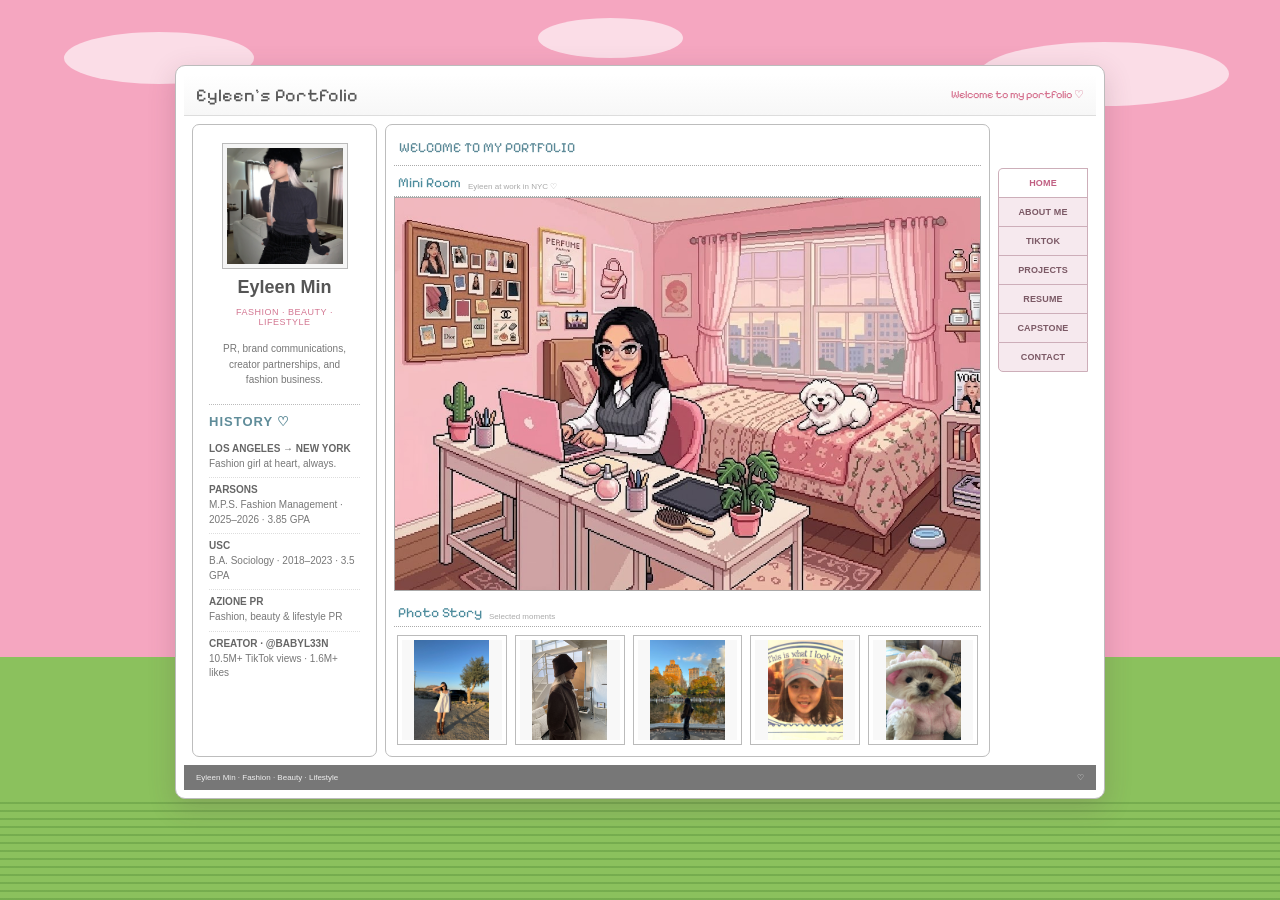
==== index.html @ 185ae466 "Add files via upload" ====
<!doctype html>
<html lang="en">
<head>
<meta charset="utf-8"><meta name="viewport" content="width=device-width,initial-scale=1">
<title>Eyleen Min | Portfolio</title><link rel="icon" href="icon.png"><link rel="stylesheet" href="styles.css">
</head>
<body class="cyworld-body">
<div class="scene">
  <div class="cloud cloud-a"></div><div class="cloud cloud-b"></div><div class="cloud cloud-c"></div>
  <main class="mini-home">
    <header class="mini-header">
      <div class="mini-brand">Eyleen's Portfolio</div>
      <div class="mini-welcome">Welcome to my portfolio ♡</div>
    </header>
    <div class="mini-layout">
      <aside class="profile-column">
        <div class="profile-box">
          <div class="profile-photo"><img src="Profile.JPG" alt="Eyleen Min"></div>
          <h1>Eyleen Min</h1>
          <p class="profile-role">FASHION · BEAUTY · LIFESTYLE</p>
          <p class="profile-intro">PR, brand communications, creator partnerships, and fashion business.</p>
          <div class="history">
            <h2>HISTORY ♡</h2>
            <div><b>LOS ANGELES → NEW YORK</b><span>Fashion girl at heart, always.</span></div>
            <div><b>PARSONS</b><span>M.P.S. Fashion Management · 2025–2026 · 3.85 GPA</span></div>
            <div><b>USC</b><span>B.A. Sociology · 2018–2023 · 3.5 GPA</span></div>
            <div><b>AZIONE PR</b><span>Fashion, beauty & lifestyle PR</span></div>
            <div><b>CREATOR · @BABYL33N</b><span>10.5M+ TikTok views · 1.6M+ likes</span></div>
          </div>
        </div>
      </aside>

      <section class="center-column">
        <div class="welcome-title">WELCOME TO MY PORTFOLIO</div>
        <section class="miniroom-section">
          <div class="section-heading"><b>Mini Room</b><span>Eyleen at work in NYC ♡</span></div>
          <div class="miniroom" aria-label="Pixel art room with Eyleen working at a pink laptop overlooking New York City">
            <img src="eyleen-miniroom.png" alt="Pixel art of Eyleen working at a pink laptop in a pink bedroom overlooking New York City">
          </div>
        </section>

        <section class="photo-album">
          <div class="section-heading"><b>Photo Story</b><span>Selected moments</span></div>
          <div class="thumbs">
            <button type="button" class="photo-thumb" data-full="Me.jpeg"><img src="Me.jpeg" alt="Eyleen"></button>
            <button type="button" class="photo-thumb" data-full="Fashion.JPG"><img src="Fashion.JPG" alt="Fashion"></button>
            <button type="button" class="photo-thumb" data-full="eyleen-nyc-photo-fixed.jpeg"><img src="eyleen-nyc-photo-fixed.jpeg" alt="New York City"></button>
            <button type="button" class="photo-thumb" data-full="Little me.jpg"><img src="Little me.jpg" alt="Eyleen as a child"></button>
            <button type="button" class="photo-thumb" data-full="eyleen-baby-photo-fixed.jpeg"><img src="eyleen-baby-photo-fixed.jpeg" alt="Eyleen's dog"></button>
          </div>
          <div class="photo-modal" id="photoModal" aria-hidden="true">
            <button class="photo-modal-close" type="button" aria-label="Close photo">×</button>
            <img id="photoModalImage" src="" alt="">
          </div>
        </section>
      </section>

      <nav class="side-tabs" aria-label="Portfolio navigation">
        <a class="selected" href="index.html">HOME</a>
        <a href="about.html">ABOUT ME</a>
        <a href="content.html">TIKTOK</a>
        <a href="projects.html">PROJECTS</a>
        <a href="resume.html">RESUME</a>
        <a href="capstone.html">CAPSTONE</a>
        <a href="contact.html">CONTACT</a>
      </nav>
    </div>
    <footer class="mini-footer"><span>Eyleen Min · Fashion · Beauty · Lifestyle</span><span>♡</span></footer>
  </main>
</div>
<script src="script.js"></script>
</body></html>
---- styles.css ----
@import url('https://fonts.googleapis.com/css2?family=DM+Sans:wght@400;500;600;700&family=Pixelify+Sans:wght@400;500;600&family=Silkscreen:wght@400;700&display=swap');
:root{--pale:#fff3f8;--pink:#f7c9de;--mid:#ec91ba;--dark:#aa4775;--ink:#683d52;--shadow:rgba(100,43,71,.22);--hot:#d95b96}
*{box-sizing:border-box}html,body{margin:0;min-height:100%;color:var(--ink);font-family:"DM Sans",Arial,sans-serif}a{text-decoration:none;color:inherit}body{background:#fff0f7}
/* HOME / CYWORLD-INSPIRED MINIHOMPY */
.cyworld-body{overflow-x:hidden}.scene{position:relative;min-height:100vh;padding:65px 0 55px;background:linear-gradient(#f5a6c0 0 73%,#8bc15d 73%);overflow:hidden}.scene:after{content:"";position:absolute;left:0;right:0;bottom:0;height:100px;background:repeating-linear-gradient(0deg,rgba(67,125,44,.3) 0 2px,transparent 2px 8px);pointer-events:none}.cloud{position:absolute;background:rgba(255,255,255,.62);border-radius:50%}.cloud-a{width:190px;height:52px;left:5%;top:32px}.cloud-b{width:250px;height:64px;right:4%;top:42px}.cloud-c{width:145px;height:40px;left:42%;top:18px}
.mini-home{position:relative;z-index:2;width:930px;max-width:94%;margin:auto;background:#fff;border:1px solid #bcbcbc;border-radius:10px;box-shadow:0 8px 28px rgba(92,50,68,.2);padding:8px}.mini-header{height:42px;border-bottom:1px solid #ddd;display:flex;align-items:center;padding:0 12px;background:linear-gradient(#fff,#f7f7f7)}.mini-brand{font:18px "Pixelify Sans",sans-serif;color:#555}.mini-welcome{margin-left:auto;font:11px "Pixelify Sans",sans-serif;color:#d46d8b}.mini-layout{display:grid;grid-template-columns:185px minmax(0,1fr) 90px;gap:8px;padding:8px}.profile-column,.center-column{border:1px solid #bdbdbd;border-radius:7px;background:#fff}.profile-column{padding:7px}.profile-box{padding:9px}.profile-photo{width:126px;height:126px;margin:2px auto 8px;padding:4px;background:#f5f5f5;border:1px solid #bbb}.profile-photo img{width:100%;height:100%;object-fit:cover}.profile-box h1{text-align:center;font:18px Arial,sans-serif;font-weight:700;color:#555;margin:3px 0}.profile-role{text-align:center;font:9px Arial;color:#d37792;letter-spacing:.5px}.profile-intro{font:10px/1.55 Arial;color:#777;text-align:center;margin:14px 3px 16px}.history{border-top:1px dotted #bbb;padding-top:9px}.history h2{font:13px Arial,sans-serif;font-weight:700;letter-spacing:1px;color:#5f8c99;margin:0 0 8px}.history div{padding:6px 0;border-bottom:1px dotted #ddd}.history div:last-child{border-bottom:0}.history b{display:block;font:10px/1.2 Arial,sans-serif;font-weight:700;color:#666}.history span{display:block;font:10px/1.45 Arial,sans-serif;color:#777;margin-top:2px}
.center-column{padding:8px;min-width:0}.welcome-title{font:14px "Pixelify Sans",sans-serif;color:#5b8997;padding:6px 5px 9px;border-bottom:1px dotted #aaa}.section-heading{height:31px;display:flex;align-items:end;padding:4px 4px 5px;border-bottom:1px dotted #aaa;color:#4e8c9d}.section-heading b{font:14px "Pixelify Sans",sans-serif}.section-heading span{font:8px Arial;color:#aaa;margin-left:7px}.miniroom{position:relative;overflow:hidden;border:1px solid #aaa;background:#dceff2} .miniroom img{display:block;width:100%;height:auto}.skyline{position:absolute;right:0;left:0;bottom:98px;height:90px;display:flex;align-items:end;justify-content:center;gap:5px;background:linear-gradient(#9ed3e7,#b8dfea)}.skyline i{display:block;width:25px;background:#8fa8b0;position:relative}.skyline i:after{content:"";position:absolute;inset:7px 5px;background:repeating-linear-gradient(0deg,#f9d8a5 0 4px,transparent 4px 10px)}.window-frame{position:absolute;left:14px;right:14px;top:15px;height:175px;border:7px solid #fff;box-shadow:0 0 0 2px #a6b8bb;background:#b6deeb;overflow:hidden}.window-glow{position:absolute;inset:0;background:linear-gradient(120deg,rgba(255,255,255,.45),transparent 45%)}.window-line{position:absolute;background:#fff}.window-line.vertical{width:4px;top:0;bottom:0;left:55%}.window-line.horizontal{height:4px;left:0;right:0;top:52%}.wall-art{position:absolute;left:35px;top:35px;background:#fff2bf;border:3px solid white;box-shadow:0 0 0 1px #c5ad75;width:80px;height:58px;text-align:center;padding-top:10px;font:bold 12px "Pixelify Sans",sans-serif;color:#8b7354;transform:rotate(-2deg)}.wall-art small{font:7px Arial;color:#a48d73}.shelf{position:absolute;right:28px;top:50px;width:92px;height:8px;background:#b98e70;display:flex;justify-content:space-around;color:#d88aa5;font-size:13px}
.floor-rug{position:absolute;left:25px;right:25px;bottom:10px;height:76px;border-radius:50%;background:#f6dce7;border:2px solid #e5bdce}.desk{position:absolute;left:44px;bottom:78px;width:205px;height:65px}.desk-top{height:18px;background:#c39b79;border:3px solid #967258}.desk-leg{position:absolute;top:18px;width:7px;height:48px;background:#967258}.desk-leg.left{left:12px}.desk-leg.right{right:12px}.pink-laptop{position:absolute;left:101px;bottom:112px;width:73px;height:49px;z-index:4}.pink-laptop .screen{height:38px;background:#f4a8c2;border:4px solid #9e6077;border-radius:4px;transform:skew(-5deg);display:grid;place-items:center;color:white;font-size:14px}.pink-laptop .keyboard{height:7px;background:#d77f9f;border:2px solid #9e6077;margin-top:2px;transform:skew(-5deg)}
.character{position:absolute;left:151px;bottom:76px;width:62px;height:126px;z-index:5;image-rendering:pixelated}.hair{position:absolute;left:14px;top:0;width:39px;height:42px;background:#252129;border:3px solid #17151b}.face{position:absolute;left:21px;top:13px;width:27px;height:30px;background:#f2c5aa;border:2px solid #9d7061}.face:after{content:"•  •";position:absolute;left:5px;top:9px;color:#6f4d49;font-size:7px;letter-spacing:3px}.neck{position:absolute;left:29px;top:39px;width:12px;height:10px;background:#eab99f}.shirt{position:absolute;left:16px;top:45px;width:40px;height:45px;background:#f4a2be;border:3px solid #a9617d}.arm{position:absolute;top:52px;width:15px;height:43px;background:#f2c5aa;border:2px solid #9d7061}.left-arm{left:4px;transform:rotate(25deg)}.right-arm{right:2px;transform:rotate(-25deg)}.skirt{position:absolute;left:12px;top:86px;width:48px;height:20px;background:#f0d7e2;border:3px solid #9b7080}.leg{position:absolute;top:104px;width:10px;height:17px;background:#eab99f;border:2px solid #9d7061}.left-leg{left:20px}.right-leg{right:17px}.shoe{position:absolute;top:118px;width:16px;height:7px;background:#51434c;border-radius:5px}.left-shoe{left:14px}.right-shoe{right:12px}.chair{position:absolute;left:190px;bottom:70px;width:58px;height:120px;z-index:3}.chair-back{position:absolute;left:10px;top:0;width:42px;height:70px;background:#e9a4bb;border:3px solid #a7627c;border-radius:12px 12px 4px 4px}.chair-seat{position:absolute;left:4px;top:61px;width:50px;height:18px;background:#d77f9f;border:3px solid #a7627c}.chair-leg{position:absolute;left:26px;top:78px;width:6px;height:40px;background:#777}.plant{position:absolute;right:35px;bottom:78px;width:45px;height:95px;z-index:4}.leaf{position:absolute;width:22px;height:30px;background:#76a86d;border:2px solid #568253;border-radius:70% 30%;transform-origin:bottom}.l1{left:3px;top:4px;transform:rotate(-28deg)}.l2{left:15px;top:0;transform:rotate(8deg)}.l3{left:24px;top:10px;transform:rotate(32deg)}.pot{position:absolute;bottom:0;left:10px;width:26px;height:20px;background:#d88975;border:2px solid #9b6559;border-radius:0 0 7px 7px}.sparkle{position:absolute;color:#fff;text-shadow:0 0 5px #fff;font-size:15px}.p1{left:19px;top:12px}.p2{right:20px;top:115px}.p3{right:90px;bottom:24px}.photo-album{margin-top:5px}.thumbs{display:flex;gap:8px;padding:8px 3px 3px}.photo-thumb{flex:1;aspect-ratio:1/1;border:1px solid #bbb;padding:4px;background:#fff;display:flex;align-items:center;justify-content:center;overflow:hidden;cursor:pointer}.photo-thumb img{display:block;width:100%;height:100%;object-fit:contain;background:#f8f8f8}.photo-thumb:hover{box-shadow:0 0 0 2px #e99ab5}.photo-modal{display:none;position:fixed;inset:0;z-index:10000;background:rgba(60,35,45,.55);align-items:center;justify-content:center;padding:30px}.photo-modal.open{display:flex}.photo-modal img{max-width:min(900px,90vw);max-height:88vh;width:auto;height:auto;object-fit:contain;background:#fff;padding:10px;border:2px solid #fff;box-shadow:8px 8px 0 rgba(90,45,65,.25)}.photo-modal-close{position:absolute;right:28px;top:22px;border:0;background:#fff;color:#8c4764;width:34px;height:34px;font:26px Arial;cursor:pointer}.side-tabs{padding-top:44px;display:flex;flex-direction:column;gap:0}.side-tabs a{background:#f6e9ee;border:1px solid #cdaeb9;border-bottom:0;color:#7b5965;text-align:center;padding:9px 3px;font:bold 9px Arial;letter-spacing:.15px;border-radius:0;box-shadow:none;position:relative}.side-tabs a:first-child{border-radius:5px 0 0 0}.side-tabs a:last-child{border-bottom:1px solid #cdaeb9;border-radius:0 0 0 5px}.side-tabs a.selected,.side-tabs a:hover{background:#fff;color:#c05f82;z-index:2}.mini-footer{height:25px;background:#777;color:#eee;display:flex;justify-content:space-between;align-items:center;padding:0 12px;font:8px Arial}
/* CLEAN INNER PAGES: same cleaner version as the previous portfolio */
body:not(.cyworld-body){background:radial-gradient(circle,rgba(255,255,255,.7) 1px,transparent 2px) 0 0/28px 28px,linear-gradient(135deg,#fff0f7,#f5c3db 55%,#e99ac0);cursor:url("heart-cursor-large.png") 6 4,auto}.titlebar{display:flex;align-items:center;justify-content:space-between;height:36px;padding:5px 10px;color:#fff;font-weight:700;background:linear-gradient(90deg,#a63f70,#eb8ab7);font-family:"Silkscreen",monospace;font-size:11px}.retro{background:var(--pink);border:3px solid;border-color:#fff var(--dark) var(--dark) #fff;box-shadow:10px 10px 0 var(--shadow);padding:5px}.button{display:inline-block;padding:9px 14px;color:#fff;background:var(--dark);border:2px solid;border-color:#ffdceb #71304f #71304f #ffdceb;text-decoration:none;font-weight:700}.close{color:var(--ink);background:var(--pale);border:2px solid;border-color:#fff var(--dark) var(--dark) #fff;padding:2px 8px}.site-header{display:flex;align-items:center;justify-content:space-between;padding:18px 28px}.brand{color:var(--dark);font-family:"Silkscreen",monospace;font-size:24px;text-decoration:none;text-shadow:2px 2px #fff}.home-link{color:var(--dark);font-weight:700;font-family:"Pixelify Sans",sans-serif}.page{width:min(1000px,92vw);margin:20px auto 90px}.page-window{min-height:560px}.page-content{padding:34px;background:rgba(255,255,255,.9);border:2px solid;border-color:var(--dark) #fff #fff var(--dark)}h1,h2{color:var(--dark);font-family:"Silkscreen",monospace;font-weight:400}h1{font-size:clamp(34px,6vw,64px);margin:0 0 15px}h2{font-size:25px}.lead{max-width:720px;font:500 17px/1.7 "DM Sans",Arial,sans-serif}.card-grid{display:grid;grid-template-columns:repeat(2,minmax(0,1fr));gap:22px;margin-top:28px}.card{padding:20px;background:#fff;border:2px solid #edb2ce;border-left:6px solid var(--mid);box-shadow:4px 4px 0 #f1bfd6}.card p{font:16px/1.6 "DM Sans",Arial,sans-serif}.placeholder{display:grid;place-items:center;min-height:220px;margin-bottom:16px;color:#9a5874;background:repeating-linear-gradient(45deg,#fff5f9,#fff5f9 10px,#fbe4ef 10px,#fbe4ef 20px);border:2px dashed var(--mid);text-align:center;padding:18px}.contact-list{display:grid;gap:18px;margin-top:28px}.contact-item{padding:20px;color:var(--ink);background:#fff;border:2px solid #edb2ce;text-decoration:none;font-weight:700}.contact-item:hover{transform:translate(-3px,-3px);box-shadow:6px 6px 0 var(--mid)}.taskbar{position:fixed;left:0;right:0;bottom:0;z-index:9999;display:flex;align-items:center;height:50px;gap:8px;padding:5px;background:var(--pink);border-top:3px solid #fff}.start{padding:8px 14px;background:var(--pale);border:3px solid;border-color:#fff var(--dark) var(--dark) #fff;font-weight:700;text-decoration:none;color:var(--dark)}.task-title{flex:1;padding:8px 12px;background:rgba(255,255,255,.35);border:2px solid;border-color:var(--dark) #fff #fff var(--dark)}.graph-paper{background-color:#fff9fc;background-image:linear-gradient(rgba(215,126,166,.17) 1px,transparent 1px),linear-gradient(90deg,rgba(215,126,166,.17) 1px,transparent 1px);background-size:24px 24px}.project-grid{align-items:stretch}.project-card{display:flex;flex-direction:column;border-left:2px solid #edb2ce;padding:14px 14px 22px;box-shadow:6px 6px 0 #f1bfd6}.project-card h2{font-size:27px;margin:10px 0 0}.project-card p{flex:1;margin:9px 0 17px}.deck-cover{display:block;width:100%;aspect-ratio:16/9;object-fit:cover;background:#efe5ea;border:1px solid #e6bbcf}.content-video{width:100%;display:block;border:1px solid #edb2ce;background:#000}.about-heading{text-align:center;max-width:760px;margin:0 auto 25px}.about-heading .eyebrow{font-family:"Pixelify Sans",sans-serif;color:var(--hot);letter-spacing:2px;font-size:13px;margin:0 0 7px}.about-heading h1{margin-bottom:10px}.compact-intro{align-items:start;display:grid;grid-template-columns:minmax(0,1fr) 225px;gap:30px;margin-top:4px}.compact-intro .about-intro-copy p{font:500 16px/1.65 "DM Sans",Arial,sans-serif;margin:0 0 13px}.about-portrait{margin:0;padding:9px 9px 28px;background:#fff;box-shadow:7px 8px 0 #e8acc8;transform:rotate(2deg)}.about-portrait img{display:block;width:100%;height:210px;object-fit:cover}.about-portrait figcaption{text-align:center;margin-top:7px;font-family:"Pixelify Sans",sans-serif;font-size:11px;color:#98506f}.stripe-divider{height:15px;margin:30px 0 24px;background:repeating-linear-gradient(90deg,#f58fbc 0,#f58fbc 26px,#fff 26px,#fff 52px);border:2px solid #fff;box-shadow:0 3px 0 #e8acc8}.about-cards{margin-top:0}.about-card{position:relative;overflow:hidden;min-height:300px;border-left:3px solid var(--mid);padding:24px}.about-card:before{content:"";position:absolute;top:0;right:0;width:70px;height:9px;background:repeating-linear-gradient(90deg,#f58fbc 0,#f58fbc 14px,#fff 14px,#fff 28px)}.card-kicker{font-family:"Pixelify Sans",sans-serif;color:var(--hot);font-size:12px;letter-spacing:1px;margin-bottom:8px}.about-card h2{margin:0 0 18px;font-size:24px}.about-card p{margin:8px 0}.about-card strong{color:var(--dark)}.education-stack{display:grid;gap:22px;padding:2px 8px 4px 4px}.school-entry{display:grid;grid-template-columns:112px 1fr;gap:17px;align-items:center}.school-photo{position:relative;width:112px;height:105px;padding:9px 9px 23px;background:#fff;border:1px solid #ead2dc;box-shadow:4px 5px 0 #edb2ce;transform:rotate(-4deg)}.school-parsons .school-photo{transform:rotate(4deg);box-shadow:-3px 5px 0 #edb2ce}.school-photo:before{content:"";position:absolute;top:-5px;left:30px;width:48px;height:12px;background:rgba(248,190,214,.78);transform:rotate(-3deg)}.school-photo img{display:block;width:100%;height:72px;object-fit:contain}.school-photo img[src*="usc-mark"]{background:#ffcc00;padding:6px}.school-photo span{position:absolute;left:0;right:0;bottom:5px;text-align:center;font:600 9px/1 "Pixelify Sans",sans-serif;color:#98506f}.school-copy h3{font-size:16px;line-height:1.2;margin:0 0 5px}.school-copy p{font-size:14px!important;font-weight:600;margin:0 0 3px!important;line-height:1.35!important}.school-copy span{font-size:11px;color:#98506f}.why-me{background:linear-gradient(135deg,#fff,#fff4f9)}.why-line{font-family:"Silkscreen",monospace!important;color:var(--hot)!important;font-size:13px!important;line-height:1.7!important;margin-top:18px!important}.about-footer{max-width:700px;margin:28px auto 0;text-align:center}.about-footer h2{font-size:21px;margin-bottom:8px}.about-footer p{line-height:1.7;margin:0}.bottom-stripe{margin-top:30px;margin-bottom:18px}
@media(max-width:850px){.mini-layout{grid-template-columns:170px minmax(0,1fr) 78px}.side-tabs a{font-size:8px}.photo-thumb{aspect-ratio:1/1}}@media(max-width:700px){.scene{padding-top:20px}.mini-layout{grid-template-columns:1fr}.profile-column{display:none}.side-tabs{display:grid;grid-template-columns:repeat(4,1fr);padding-top:5px}.side-tabs a{border-radius:3px}.mini-welcome{display:none}.card-grid{grid-template-columns:1fr}.page-content{padding:22px}.compact-intro{grid-template-columns:1fr}.about-portrait{max-width:260px;margin:4px auto 0}.school-entry{grid-template-columns:92px 1fr}.school-photo{width:92px;height:92px}.school-photo img{height:59px}.task-title{display:none}}
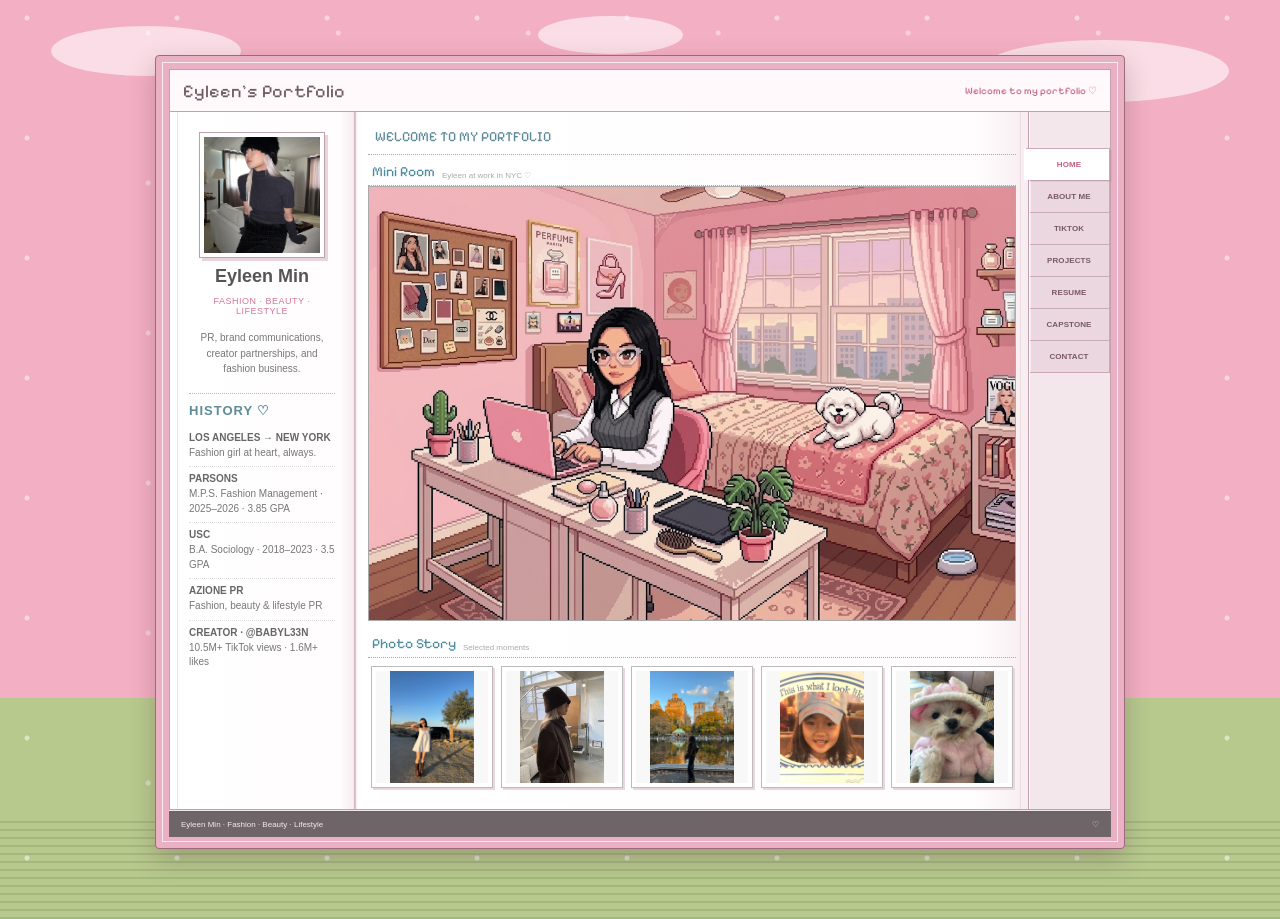
==== commit 7b516d83: "Add files via upload" ====
--- a/index.html
+++ b/index.html
@@ -5,6 +5,18 @@
 <title>Eyleen Min | Portfolio</title><link rel="icon" href="icon.png"><link rel="stylesheet" href="styles.css">
 </head>
 <body class="cyworld-body">
+<div class="boot" id="boot" aria-label="Loading portfolio">
+  <section class="boot-window retro">
+    <div class="titlebar"><span>EYLEEN.EXE</span><span>_ □ ♡</span></div>
+    <div class="boot-body">
+      <h2>Loading...</h2>
+      <div class="boot-heart">♡</div>
+      <div class="progress-track"><div class="progress-bar" id="progressBar"></div></div>
+      <p id="progressText">Opening portfolio...</p>
+      <p id="progressPercent">0%</p>
+    </div>
+  </section>
+</div>
 <div class="scene">
   <div class="cloud cloud-a"></div><div class="cloud cloud-b"></div><div class="cloud cloud-c"></div>
   <main class="mini-home">
--- a/styles.css
+++ b/styles.css
@@ -1,12 +1,19 @@
 @import url('https://fonts.googleapis.com/css2?family=DM+Sans:wght@400;500;600;700&family=Pixelify+Sans:wght@400;500;600&family=Silkscreen:wght@400;700&display=swap');
 :root{--pale:#fff3f8;--pink:#f7c9de;--mid:#ec91ba;--dark:#aa4775;--ink:#683d52;--shadow:rgba(100,43,71,.22);--hot:#d95b96}
 *{box-sizing:border-box}html,body{margin:0;min-height:100%;color:var(--ink);font-family:"DM Sans",Arial,sans-serif}a{text-decoration:none;color:inherit}body{background:#fff0f7}
-/* HOME / CYWORLD-INSPIRED MINIHOMPY */
-.cyworld-body{overflow-x:hidden}.scene{position:relative;min-height:100vh;padding:65px 0 55px;background:linear-gradient(#f5a6c0 0 73%,#8bc15d 73%);overflow:hidden}.scene:after{content:"";position:absolute;left:0;right:0;bottom:0;height:100px;background:repeating-linear-gradient(0deg,rgba(67,125,44,.3) 0 2px,transparent 2px 8px);pointer-events:none}.cloud{position:absolute;background:rgba(255,255,255,.62);border-radius:50%}.cloud-a{width:190px;height:52px;left:5%;top:32px}.cloud-b{width:250px;height:64px;right:4%;top:42px}.cloud-c{width:145px;height:40px;left:42%;top:18px}
-.mini-home{position:relative;z-index:2;width:930px;max-width:94%;margin:auto;background:#fff;border:1px solid #bcbcbc;border-radius:10px;box-shadow:0 8px 28px rgba(92,50,68,.2);padding:8px}.mini-header{height:42px;border-bottom:1px solid #ddd;display:flex;align-items:center;padding:0 12px;background:linear-gradient(#fff,#f7f7f7)}.mini-brand{font:18px "Pixelify Sans",sans-serif;color:#555}.mini-welcome{margin-left:auto;font:11px "Pixelify Sans",sans-serif;color:#d46d8b}.mini-layout{display:grid;grid-template-columns:185px minmax(0,1fr) 90px;gap:8px;padding:8px}.profile-column,.center-column{border:1px solid #bdbdbd;border-radius:7px;background:#fff}.profile-column{padding:7px}.profile-box{padding:9px}.profile-photo{width:126px;height:126px;margin:2px auto 8px;padding:4px;background:#f5f5f5;border:1px solid #bbb}.profile-photo img{width:100%;height:100%;object-fit:cover}.profile-box h1{text-align:center;font:18px Arial,sans-serif;font-weight:700;color:#555;margin:3px 0}.profile-role{text-align:center;font:9px Arial;color:#d37792;letter-spacing:.5px}.profile-intro{font:10px/1.55 Arial;color:#777;text-align:center;margin:14px 3px 16px}.history{border-top:1px dotted #bbb;padding-top:9px}.history h2{font:13px Arial,sans-serif;font-weight:700;letter-spacing:1px;color:#5f8c99;margin:0 0 8px}.history div{padding:6px 0;border-bottom:1px dotted #ddd}.history div:last-child{border-bottom:0}.history b{display:block;font:10px/1.2 Arial,sans-serif;font-weight:700;color:#666}.history span{display:block;font:10px/1.45 Arial,sans-serif;color:#777;margin-top:2px}
-.center-column{padding:8px;min-width:0}.welcome-title{font:14px "Pixelify Sans",sans-serif;color:#5b8997;padding:6px 5px 9px;border-bottom:1px dotted #aaa}.section-heading{height:31px;display:flex;align-items:end;padding:4px 4px 5px;border-bottom:1px dotted #aaa;color:#4e8c9d}.section-heading b{font:14px "Pixelify Sans",sans-serif}.section-heading span{font:8px Arial;color:#aaa;margin-left:7px}.miniroom{position:relative;overflow:hidden;border:1px solid #aaa;background:#dceff2} .miniroom img{display:block;width:100%;height:auto}.skyline{position:absolute;right:0;left:0;bottom:98px;height:90px;display:flex;align-items:end;justify-content:center;gap:5px;background:linear-gradient(#9ed3e7,#b8dfea)}.skyline i{display:block;width:25px;background:#8fa8b0;position:relative}.skyline i:after{content:"";position:absolute;inset:7px 5px;background:repeating-linear-gradient(0deg,#f9d8a5 0 4px,transparent 4px 10px)}.window-frame{position:absolute;left:14px;right:14px;top:15px;height:175px;border:7px solid #fff;box-shadow:0 0 0 2px #a6b8bb;background:#b6deeb;overflow:hidden}.window-glow{position:absolute;inset:0;background:linear-gradient(120deg,rgba(255,255,255,.45),transparent 45%)}.window-line{position:absolute;background:#fff}.window-line.vertical{width:4px;top:0;bottom:0;left:55%}.window-line.horizontal{height:4px;left:0;right:0;top:52%}.wall-art{position:absolute;left:35px;top:35px;background:#fff2bf;border:3px solid white;box-shadow:0 0 0 1px #c5ad75;width:80px;height:58px;text-align:center;padding-top:10px;font:bold 12px "Pixelify Sans",sans-serif;color:#8b7354;transform:rotate(-2deg)}.wall-art small{font:7px Arial;color:#a48d73}.shelf{position:absolute;right:28px;top:50px;width:92px;height:8px;background:#b98e70;display:flex;justify-content:space-around;color:#d88aa5;font-size:13px}
-.floor-rug{position:absolute;left:25px;right:25px;bottom:10px;height:76px;border-radius:50%;background:#f6dce7;border:2px solid #e5bdce}.desk{position:absolute;left:44px;bottom:78px;width:205px;height:65px}.desk-top{height:18px;background:#c39b79;border:3px solid #967258}.desk-leg{position:absolute;top:18px;width:7px;height:48px;background:#967258}.desk-leg.left{left:12px}.desk-leg.right{right:12px}.pink-laptop{position:absolute;left:101px;bottom:112px;width:73px;height:49px;z-index:4}.pink-laptop .screen{height:38px;background:#f4a8c2;border:4px solid #9e6077;border-radius:4px;transform:skew(-5deg);display:grid;place-items:center;color:white;font-size:14px}.pink-laptop .keyboard{height:7px;background:#d77f9f;border:2px solid #9e6077;margin-top:2px;transform:skew(-5deg)}
-.character{position:absolute;left:151px;bottom:76px;width:62px;height:126px;z-index:5;image-rendering:pixelated}.hair{position:absolute;left:14px;top:0;width:39px;height:42px;background:#252129;border:3px solid #17151b}.face{position:absolute;left:21px;top:13px;width:27px;height:30px;background:#f2c5aa;border:2px solid #9d7061}.face:after{content:"•  •";position:absolute;left:5px;top:9px;color:#6f4d49;font-size:7px;letter-spacing:3px}.neck{position:absolute;left:29px;top:39px;width:12px;height:10px;background:#eab99f}.shirt{position:absolute;left:16px;top:45px;width:40px;height:45px;background:#f4a2be;border:3px solid #a9617d}.arm{position:absolute;top:52px;width:15px;height:43px;background:#f2c5aa;border:2px solid #9d7061}.left-arm{left:4px;transform:rotate(25deg)}.right-arm{right:2px;transform:rotate(-25deg)}.skirt{position:absolute;left:12px;top:86px;width:48px;height:20px;background:#f0d7e2;border:3px solid #9b7080}.leg{position:absolute;top:104px;width:10px;height:17px;background:#eab99f;border:2px solid #9d7061}.left-leg{left:20px}.right-leg{right:17px}.shoe{position:absolute;top:118px;width:16px;height:7px;background:#51434c;border-radius:5px}.left-shoe{left:14px}.right-shoe{right:12px}.chair{position:absolute;left:190px;bottom:70px;width:58px;height:120px;z-index:3}.chair-back{position:absolute;left:10px;top:0;width:42px;height:70px;background:#e9a4bb;border:3px solid #a7627c;border-radius:12px 12px 4px 4px}.chair-seat{position:absolute;left:4px;top:61px;width:50px;height:18px;background:#d77f9f;border:3px solid #a7627c}.chair-leg{position:absolute;left:26px;top:78px;width:6px;height:40px;background:#777}.plant{position:absolute;right:35px;bottom:78px;width:45px;height:95px;z-index:4}.leaf{position:absolute;width:22px;height:30px;background:#76a86d;border:2px solid #568253;border-radius:70% 30%;transform-origin:bottom}.l1{left:3px;top:4px;transform:rotate(-28deg)}.l2{left:15px;top:0;transform:rotate(8deg)}.l3{left:24px;top:10px;transform:rotate(32deg)}.pot{position:absolute;bottom:0;left:10px;width:26px;height:20px;background:#d88975;border:2px solid #9b6559;border-radius:0 0 7px 7px}.sparkle{position:absolute;color:#fff;text-shadow:0 0 5px #fff;font-size:15px}.p1{left:19px;top:12px}.p2{right:20px;top:115px}.p3{right:90px;bottom:24px}.photo-album{margin-top:5px}.thumbs{display:flex;gap:8px;padding:8px 3px 3px}.photo-thumb{flex:1;aspect-ratio:1/1;border:1px solid #bbb;padding:4px;background:#fff;display:flex;align-items:center;justify-content:center;overflow:hidden;cursor:pointer}.photo-thumb img{display:block;width:100%;height:100%;object-fit:contain;background:#f8f8f8}.photo-thumb:hover{box-shadow:0 0 0 2px #e99ab5}.photo-modal{display:none;position:fixed;inset:0;z-index:10000;background:rgba(60,35,45,.55);align-items:center;justify-content:center;padding:30px}.photo-modal.open{display:flex}.photo-modal img{max-width:min(900px,90vw);max-height:88vh;width:auto;height:auto;object-fit:contain;background:#fff;padding:10px;border:2px solid #fff;box-shadow:8px 8px 0 rgba(90,45,65,.25)}.photo-modal-close{position:absolute;right:28px;top:22px;border:0;background:#fff;color:#8c4764;width:34px;height:34px;font:26px Arial;cursor:pointer}.side-tabs{padding-top:44px;display:flex;flex-direction:column;gap:0}.side-tabs a{background:#f6e9ee;border:1px solid #cdaeb9;border-bottom:0;color:#7b5965;text-align:center;padding:9px 3px;font:bold 9px Arial;letter-spacing:.15px;border-radius:0;box-shadow:none;position:relative}.side-tabs a:first-child{border-radius:5px 0 0 0}.side-tabs a:last-child{border-bottom:1px solid #cdaeb9;border-radius:0 0 0 5px}.side-tabs a.selected,.side-tabs a:hover{background:#fff;color:#c05f82;z-index:2}.mini-footer{height:25px;background:#777;color:#eee;display:flex;justify-content:space-between;align-items:center;padding:0 12px;font:8px Arial}
+/* HOME / CYWORLD JOURNAL-MINIHOMPY */
+.cyworld-body{overflow-x:hidden;background:#f7bfd0;cursor:url("heart-cursor-large.png") 6 4,auto}
+.boot{position:fixed;inset:0;z-index:20000;display:grid;place-items:center;background:linear-gradient(135deg,#f6c5d5,#eaa1c0);transition:opacity .45s ease,visibility .45s ease}.boot.hidden{opacity:0;visibility:hidden;pointer-events:none}
+.boot-window{width:min(430px,88vw);padding:5px}.boot-body{padding:28px 24px 25px;background:#fff4f9;text-align:center}.boot-body h2{margin:0 0 10px;font:20px "Silkscreen",monospace;color:#a63f70}.boot-heart{font-size:34px;color:#d95b96;line-height:1;margin:4px 0 16px;animation:bootPulse .8s infinite alternate}.progress-track{height:18px;background:#fff;border:2px solid #aa4775;padding:2px;box-shadow:inset 2px 2px 0 #efbfd5}.progress-bar{height:100%;width:0;background:repeating-linear-gradient(90deg,#ec91ba 0 12px,#f7c9de 12px 24px)}.boot-body p{margin:10px 0 0;font:11px Arial;color:#80536a}.boot-body #progressPercent{margin-top:5px;font-weight:700}@keyframes bootPulse{to{transform:scale(1.12)}}
+.scene{position:relative;min-height:100vh;padding:55px 0 70px;background:linear-gradient(#f3afc3 0 76%,#b7c98d 76%);overflow:hidden}.scene:before{content:"";position:absolute;inset:0;background:radial-gradient(circle at 18% 15%,rgba(255,255,255,.5) 0 2px,transparent 3px),radial-gradient(circle at 78% 22%,rgba(255,255,255,.4) 0 2px,transparent 3px);background-size:150px 120px,190px 150px;pointer-events:none}.scene:after{content:"";position:absolute;left:0;right:0;bottom:0;height:100px;background:repeating-linear-gradient(0deg,rgba(95,125,66,.22) 0 2px,transparent 2px 8px);pointer-events:none}.cloud{position:absolute;background:rgba(255,255,255,.58);border-radius:50%;filter:blur(.2px)}.cloud-a{width:190px;height:50px;left:4%;top:26px}.cloud-b{width:250px;height:62px;right:4%;top:40px}.cloud-c{width:145px;height:38px;left:42%;top:16px}
+.mini-home{position:relative;z-index:2;width:970px;max-width:94%;margin:auto;padding:13px 13px 11px;background:#e9b1c3;border:1px solid #9c6b7b;border-radius:4px;box-shadow:0 10px 26px rgba(90,48,65,.28)}.mini-home:before{content:"";position:absolute;inset:6px;border:1px solid rgba(255,255,255,.75);pointer-events:none}.mini-header{height:42px;display:flex;align-items:center;padding:0 13px;background:#fff9fb;border:1px solid #c79eab;border-bottom:0}.mini-brand{font:18px "Pixelify Sans",sans-serif;color:#6d5a63}.mini-welcome{margin-left:auto;font:10px "Pixelify Sans",sans-serif;color:#c15f83}
+.mini-layout{position:relative;display:grid;grid-template-columns:185px minmax(0,1fr) 82px;gap:0;padding:0;background:#fff;border:1px solid #c79eab;box-shadow:0 3px 0 rgba(113,68,83,.12)}
+.profile-column,.center-column{position:relative;background:linear-gradient(90deg,#fff 0,#fffdfd 92%,#f7edf1 100%);border:0;border-radius:0}.profile-column{padding:13px 10px 18px;border-right:1px solid #d7b5c1}.center-column{padding:13px 12px 18px;border-left:1px solid #ead5dc}.profile-column:before,.center-column:before{content:"";position:absolute;top:0;bottom:0;width:1px;background:rgba(214,174,189,.35);pointer-events:none}.profile-column:before{left:7px}.center-column:before{right:7px}
+.profile-box{padding:5px 9px}.profile-photo{width:126px;height:126px;margin:2px auto 8px;padding:4px;background:#fff;border:1px solid #bca0aa;box-shadow:3px 3px 0 #ead4dc}.profile-photo img{width:100%;height:100%;object-fit:cover}.profile-box h1{text-align:center;font:18px Arial,sans-serif;font-weight:700;color:#555;margin:3px 0}.profile-role{text-align:center;font:9px Arial;color:#d37792;letter-spacing:.5px}.profile-intro{font:10px/1.55 Arial;color:#777;text-align:center;margin:14px 3px 16px}.history{border-top:1px dotted #bbb;padding-top:9px}.history h2{font:13px Arial,sans-serif;font-weight:700;letter-spacing:1px;color:#5f8c99;margin:0 0 8px}.history div{padding:6px 0;border-bottom:1px dotted #ddd}.history div:last-child{border-bottom:0}.history b{display:block;font:10px/1.2 Arial,sans-serif;font-weight:700;color:#666}.history span{display:block;font:10px/1.45 Arial,sans-serif;color:#777;margin-top:2px}
+.center-column{min-width:0}.center-column:after{content:"";position:absolute;left:-1px;top:0;bottom:0;width:3px;background:linear-gradient(90deg,rgba(156,105,123,.18),transparent);pointer-events:none}.welcome-title{font:14px "Pixelify Sans",sans-serif;color:#5b8997;padding:3px 7px 9px;border-bottom:1px dotted #aaa}.section-heading{height:31px;display:flex;align-items:end;padding:4px 4px 5px;border-bottom:1px dotted #aaa;color:#4e8c9d}.section-heading b{font:14px "Pixelify Sans",sans-serif}.section-heading span{font:8px Arial;color:#aaa;margin-left:7px}.miniroom{position:relative;overflow:hidden;border:1px solid #aaa;background:#f8e5ed;box-shadow:inset 0 0 0 3px #fff}.miniroom img{display:block;width:100%;height:auto}.photo-album{margin-top:6px}.thumbs{display:flex;gap:8px;padding:8px 3px 3px}.photo-thumb{flex:1;aspect-ratio:1/1;border:1px solid #bbb;padding:4px;background:#fff;display:flex;align-items:center;justify-content:center;overflow:hidden;cursor:pointer;box-shadow:2px 2px 0 #ead7de}.photo-thumb img{display:block;width:100%;height:100%;object-fit:contain;background:#f8f8f8}.photo-thumb:hover{box-shadow:0 0 0 2px #e99ab5}.photo-modal{display:none;position:fixed;inset:0;z-index:10000;background:rgba(60,35,45,.55);align-items:center;justify-content:center;padding:30px}.photo-modal.open{display:flex}.photo-modal img{max-width:min(900px,90vw);max-height:88vh;width:auto;height:auto;object-fit:contain;background:#fff;padding:10px;border:2px solid #fff;box-shadow:8px 8px 0 rgba(90,45,65,.25)}.photo-modal-close{position:absolute;right:28px;top:22px;border:0;background:#fff;color:#8c4764;width:34px;height:34px;font:26px Arial;cursor:pointer}
+.side-tabs{position:relative;display:flex;flex-direction:column;align-self:stretch;padding-top:36px;background:#f4e7ec;border-left:1px solid #c79eab}.side-tabs:before{content:"";position:absolute;top:0;bottom:0;left:0;width:1px;background:#fff}.side-tabs a{margin:0;border:1px solid #c9aab6;border-left:0;border-bottom:0;background:#ead7df;color:#7b5965;text-align:center;padding:11px 2px;font:bold 8px Arial;letter-spacing:.1px;writing-mode:horizontal-tb;box-shadow:inset 2px 0 0 rgba(255,255,255,.6)}.side-tabs a:last-child{border-bottom:1px solid #c9aab6}.side-tabs a.selected,.side-tabs a:hover{background:#fff;color:#c05f82;margin-left:-3px;padding-left:5px;box-shadow:-2px 0 0 #fff,2px 2px 0 rgba(122,73,92,.08);z-index:2}
+.mini-footer{height:27px;background:#6d6568;color:#eee;display:flex;justify-content:space-between;align-items:center;padding:0 12px;font:8px Arial;border-top:1px solid #fff}
+@media(max-width:850px){.mini-layout{grid-template-columns:170px minmax(0,1fr) 74px}.side-tabs a{font-size:8px}.photo-thumb{aspect-ratio:1/1}}@media(max-width:700px){.scene{padding-top:20px}.mini-layout{grid-template-columns:1fr}.profile-column{display:none}.side-tabs{display:grid;grid-template-columns:repeat(4,1fr);padding-top:5px}.side-tabs a{border-radius:3px}.mini-welcome{display:none}.card-grid{grid-template-columns:1fr}.page-content{padding:22px}.compact-intro{grid-template-columns:1fr}.about-portrait{max-width:260px;margin:4px auto 0}.school-entry{grid-template-columns:92px 1fr}.school-photo{width:92px;height:92px}.school-photo img{height:59px}.task-title{display:none}}
 /* CLEAN INNER PAGES: same cleaner version as the previous portfolio */
 body:not(.cyworld-body){background:radial-gradient(circle,rgba(255,255,255,.7) 1px,transparent 2px) 0 0/28px 28px,linear-gradient(135deg,#fff0f7,#f5c3db 55%,#e99ac0);cursor:url("heart-cursor-large.png") 6 4,auto}.titlebar{display:flex;align-items:center;justify-content:space-between;height:36px;padding:5px 10px;color:#fff;font-weight:700;background:linear-gradient(90deg,#a63f70,#eb8ab7);font-family:"Silkscreen",monospace;font-size:11px}.retro{background:var(--pink);border:3px solid;border-color:#fff var(--dark) var(--dark) #fff;box-shadow:10px 10px 0 var(--shadow);padding:5px}.button{display:inline-block;padding:9px 14px;color:#fff;background:var(--dark);border:2px solid;border-color:#ffdceb #71304f #71304f #ffdceb;text-decoration:none;font-weight:700}.close{color:var(--ink);background:var(--pale);border:2px solid;border-color:#fff var(--dark) var(--dark) #fff;padding:2px 8px}.site-header{display:flex;align-items:center;justify-content:space-between;padding:18px 28px}.brand{color:var(--dark);font-family:"Silkscreen",monospace;font-size:24px;text-decoration:none;text-shadow:2px 2px #fff}.home-link{color:var(--dark);font-weight:700;font-family:"Pixelify Sans",sans-serif}.page{width:min(1000px,92vw);margin:20px auto 90px}.page-window{min-height:560px}.page-content{padding:34px;background:rgba(255,255,255,.9);border:2px solid;border-color:var(--dark) #fff #fff var(--dark)}h1,h2{color:var(--dark);font-family:"Silkscreen",monospace;font-weight:400}h1{font-size:clamp(34px,6vw,64px);margin:0 0 15px}h2{font-size:25px}.lead{max-width:720px;font:500 17px/1.7 "DM Sans",Arial,sans-serif}.card-grid{display:grid;grid-template-columns:repeat(2,minmax(0,1fr));gap:22px;margin-top:28px}.card{padding:20px;background:#fff;border:2px solid #edb2ce;border-left:6px solid var(--mid);box-shadow:4px 4px 0 #f1bfd6}.card p{font:16px/1.6 "DM Sans",Arial,sans-serif}.placeholder{display:grid;place-items:center;min-height:220px;margin-bottom:16px;color:#9a5874;background:repeating-linear-gradient(45deg,#fff5f9,#fff5f9 10px,#fbe4ef 10px,#fbe4ef 20px);border:2px dashed var(--mid);text-align:center;padding:18px}.contact-list{display:grid;gap:18px;margin-top:28px}.contact-item{padding:20px;color:var(--ink);background:#fff;border:2px solid #edb2ce;text-decoration:none;font-weight:700}.contact-item:hover{transform:translate(-3px,-3px);box-shadow:6px 6px 0 var(--mid)}.taskbar{position:fixed;left:0;right:0;bottom:0;z-index:9999;display:flex;align-items:center;height:50px;gap:8px;padding:5px;background:var(--pink);border-top:3px solid #fff}.start{padding:8px 14px;background:var(--pale);border:3px solid;border-color:#fff var(--dark) var(--dark) #fff;font-weight:700;text-decoration:none;color:var(--dark)}.task-title{flex:1;padding:8px 12px;background:rgba(255,255,255,.35);border:2px solid;border-color:var(--dark) #fff #fff var(--dark)}.graph-paper{background-color:#fff9fc;background-image:linear-gradient(rgba(215,126,166,.17) 1px,transparent 1px),linear-gradient(90deg,rgba(215,126,166,.17) 1px,transparent 1px);background-size:24px 24px}.project-grid{align-items:stretch}.project-card{display:flex;flex-direction:column;border-left:2px solid #edb2ce;padding:14px 14px 22px;box-shadow:6px 6px 0 #f1bfd6}.project-card h2{font-size:27px;margin:10px 0 0}.project-card p{flex:1;margin:9px 0 17px}.deck-cover{display:block;width:100%;aspect-ratio:16/9;object-fit:cover;background:#efe5ea;border:1px solid #e6bbcf}.content-video{width:100%;display:block;border:1px solid #edb2ce;background:#000}.about-heading{text-align:center;max-width:760px;margin:0 auto 25px}.about-heading .eyebrow{font-family:"Pixelify Sans",sans-serif;color:var(--hot);letter-spacing:2px;font-size:13px;margin:0 0 7px}.about-heading h1{margin-bottom:10px}.compact-intro{align-items:start;display:grid;grid-template-columns:minmax(0,1fr) 225px;gap:30px;margin-top:4px}.compact-intro .about-intro-copy p{font:500 16px/1.65 "DM Sans",Arial,sans-serif;margin:0 0 13px}.about-portrait{margin:0;padding:9px 9px 28px;background:#fff;box-shadow:7px 8px 0 #e8acc8;transform:rotate(2deg)}.about-portrait img{display:block;width:100%;height:210px;object-fit:cover}.about-portrait figcaption{text-align:center;margin-top:7px;font-family:"Pixelify Sans",sans-serif;font-size:11px;color:#98506f}.stripe-divider{height:15px;margin:30px 0 24px;background:repeating-linear-gradient(90deg,#f58fbc 0,#f58fbc 26px,#fff 26px,#fff 52px);border:2px solid #fff;box-shadow:0 3px 0 #e8acc8}.about-cards{margin-top:0}.about-card{position:relative;overflow:hidden;min-height:300px;border-left:3px solid var(--mid);padding:24px}.about-card:before{content:"";position:absolute;top:0;right:0;width:70px;height:9px;background:repeating-linear-gradient(90deg,#f58fbc 0,#f58fbc 14px,#fff 14px,#fff 28px)}.card-kicker{font-family:"Pixelify Sans",sans-serif;color:var(--hot);font-size:12px;letter-spacing:1px;margin-bottom:8px}.about-card h2{margin:0 0 18px;font-size:24px}.about-card p{margin:8px 0}.about-card strong{color:var(--dark)}.education-stack{display:grid;gap:22px;padding:2px 8px 4px 4px}.school-entry{display:grid;grid-template-columns:112px 1fr;gap:17px;align-items:center}.school-photo{position:relative;width:112px;height:105px;padding:9px 9px 23px;background:#fff;border:1px solid #ead2dc;box-shadow:4px 5px 0 #edb2ce;transform:rotate(-4deg)}.school-parsons .school-photo{transform:rotate(4deg);box-shadow:-3px 5px 0 #edb2ce}.school-photo:before{content:"";position:absolute;top:-5px;left:30px;width:48px;height:12px;background:rgba(248,190,214,.78);transform:rotate(-3deg)}.school-photo img{display:block;width:100%;height:72px;object-fit:contain}.school-photo img[src*="usc-mark"]{background:#ffcc00;padding:6px}.school-photo span{position:absolute;left:0;right:0;bottom:5px;text-align:center;font:600 9px/1 "Pixelify Sans",sans-serif;color:#98506f}.school-copy h3{font-size:16px;line-height:1.2;margin:0 0 5px}.school-copy p{font-size:14px!important;font-weight:600;margin:0 0 3px!important;line-height:1.35!important}.school-copy span{font-size:11px;color:#98506f}.why-me{background:linear-gradient(135deg,#fff,#fff4f9)}.why-line{font-family:"Silkscreen",monospace!important;color:var(--hot)!important;font-size:13px!important;line-height:1.7!important;margin-top:18px!important}.about-footer{max-width:700px;margin:28px auto 0;text-align:center}.about-footer h2{font-size:21px;margin-bottom:8px}.about-footer p{line-height:1.7;margin:0}.bottom-stripe{margin-top:30px;margin-bottom:18px}
 @media(max-width:850px){.mini-layout{grid-template-columns:170px minmax(0,1fr) 78px}.side-tabs a{font-size:8px}.photo-thumb{aspect-ratio:1/1}}@media(max-width:700px){.scene{padding-top:20px}.mini-layout{grid-template-columns:1fr}.profile-column{display:none}.side-tabs{display:grid;grid-template-columns:repeat(4,1fr);padding-top:5px}.side-tabs a{border-radius:3px}.mini-welcome{display:none}.card-grid{grid-template-columns:1fr}.page-content{padding:22px}.compact-intro{grid-template-columns:1fr}.about-portrait{max-width:260px;margin:4px auto 0}.school-entry{grid-template-columns:92px 1fr}.school-photo{width:92px;height:92px}.school-photo img{height:59px}.task-title{display:none}}
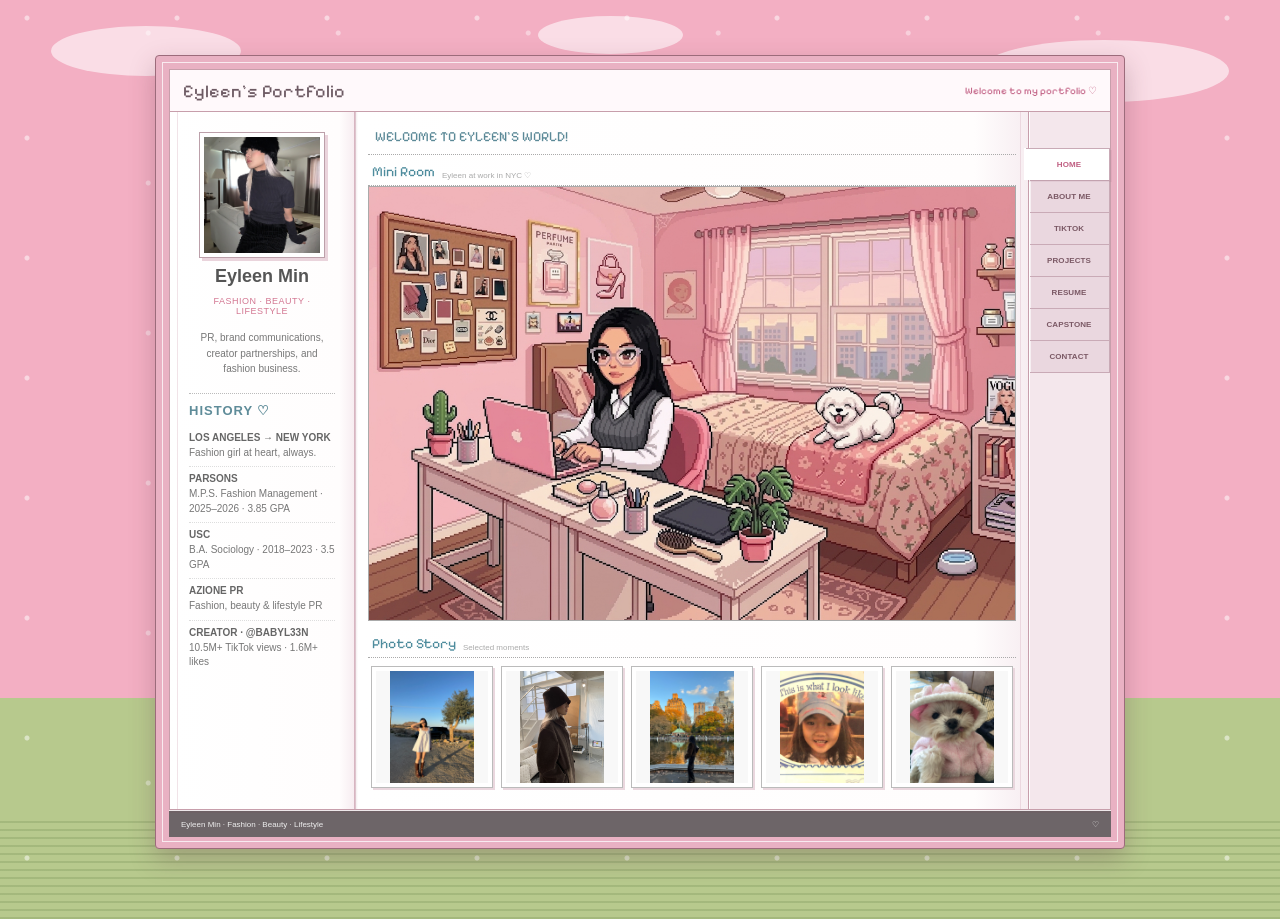
==== commit 0debbfcb: "Add files via upload" ====
--- a/index.html
+++ b/index.html
@@ -43,7 +43,7 @@
       </aside>
 
       <section class="center-column">
-        <div class="welcome-title">WELCOME TO MY PORTFOLIO</div>
+        <div class="welcome-title">WELCOME TO EYLEEN'S WORLD!</div>
         <section class="miniroom-section">
           <div class="section-heading"><b>Mini Room</b><span>Eyleen at work in NYC ♡</span></div>
           <div class="miniroom" aria-label="Pixel art room with Eyleen working at a pink laptop overlooking New York City">
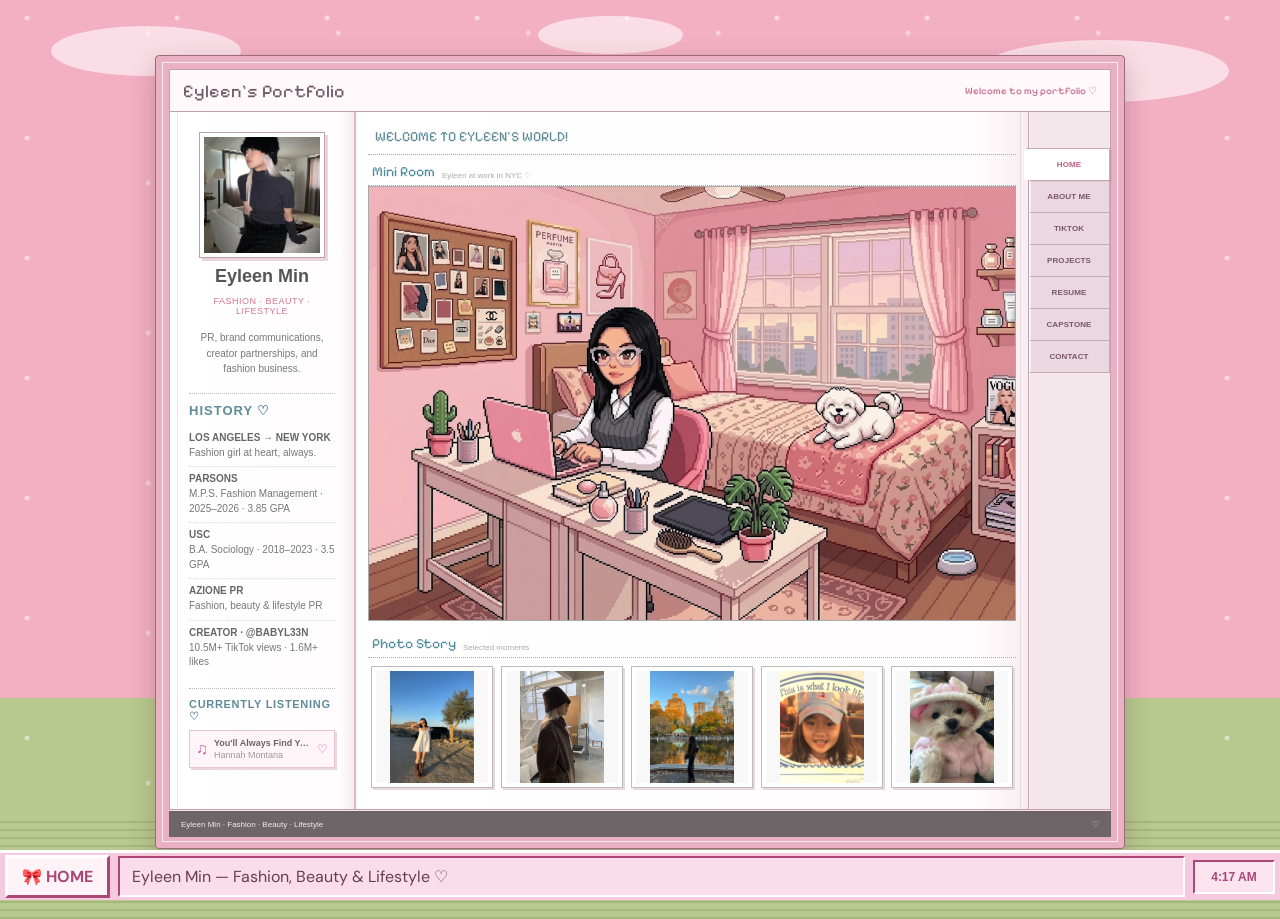
==== commit 9b1c1053: "Add files via upload" ====
--- a/index.html
+++ b/index.html
@@ -38,6 +38,14 @@
             <div><b>USC</b><span>B.A. Sociology · 2018–2023 · 3.5 GPA</span></div>
             <div><b>AZIONE PR</b><span>Fashion, beauty & lifestyle PR</span></div>
             <div><b>CREATOR · @BABYL33N</b><span>10.5M+ TikTok views · 1.6M+ likes</span></div>
+          </div>
+          <div class="music-box">
+            <h2>CURRENTLY LISTENING ♡</h2>
+            <div class="music-player">
+              <span class="music-note">♫</span>
+              <div class="music-info"><b>You'll Always Find Your Way Back Home</b><span>Hannah Montana</span></div>
+              <span class="music-heart">♡</span>
+            </div>
           </div>
         </div>
       </aside>
@@ -80,5 +88,6 @@
     <footer class="mini-footer"><span>Eyleen Min · Fashion · Beauty · Lifestyle</span><span>♡</span></footer>
   </main>
 </div>
+<footer class="taskbar"><a class="start" href="index.html">🎀 HOME</a><div class="task-title">Eyleen Min — Fashion, Beauty &amp; Lifestyle ♡</div><div data-clock></div></footer>
 <script src="script.js"></script>
 </body></html>
--- a/styles.css
+++ b/styles.css
@@ -9,7 +9,7 @@
 .mini-home{position:relative;z-index:2;width:970px;max-width:94%;margin:auto;padding:13px 13px 11px;background:#e9b1c3;border:1px solid #9c6b7b;border-radius:4px;box-shadow:0 10px 26px rgba(90,48,65,.28)}.mini-home:before{content:"";position:absolute;inset:6px;border:1px solid rgba(255,255,255,.75);pointer-events:none}.mini-header{height:42px;display:flex;align-items:center;padding:0 13px;background:#fff9fb;border:1px solid #c79eab;border-bottom:0}.mini-brand{font:18px "Pixelify Sans",sans-serif;color:#6d5a63}.mini-welcome{margin-left:auto;font:10px "Pixelify Sans",sans-serif;color:#c15f83}
 .mini-layout{position:relative;display:grid;grid-template-columns:185px minmax(0,1fr) 82px;gap:0;padding:0;background:#fff;border:1px solid #c79eab;box-shadow:0 3px 0 rgba(113,68,83,.12)}
 .profile-column,.center-column{position:relative;background:linear-gradient(90deg,#fff 0,#fffdfd 92%,#f7edf1 100%);border:0;border-radius:0}.profile-column{padding:13px 10px 18px;border-right:1px solid #d7b5c1}.center-column{padding:13px 12px 18px;border-left:1px solid #ead5dc}.profile-column:before,.center-column:before{content:"";position:absolute;top:0;bottom:0;width:1px;background:rgba(214,174,189,.35);pointer-events:none}.profile-column:before{left:7px}.center-column:before{right:7px}
-.profile-box{padding:5px 9px}.profile-photo{width:126px;height:126px;margin:2px auto 8px;padding:4px;background:#fff;border:1px solid #bca0aa;box-shadow:3px 3px 0 #ead4dc}.profile-photo img{width:100%;height:100%;object-fit:cover}.profile-box h1{text-align:center;font:18px Arial,sans-serif;font-weight:700;color:#555;margin:3px 0}.profile-role{text-align:center;font:9px Arial;color:#d37792;letter-spacing:.5px}.profile-intro{font:10px/1.55 Arial;color:#777;text-align:center;margin:14px 3px 16px}.history{border-top:1px dotted #bbb;padding-top:9px}.history h2{font:13px Arial,sans-serif;font-weight:700;letter-spacing:1px;color:#5f8c99;margin:0 0 8px}.history div{padding:6px 0;border-bottom:1px dotted #ddd}.history div:last-child{border-bottom:0}.history b{display:block;font:10px/1.2 Arial,sans-serif;font-weight:700;color:#666}.history span{display:block;font:10px/1.45 Arial,sans-serif;color:#777;margin-top:2px}
+.profile-box{padding:5px 9px}.profile-photo{width:126px;height:126px;margin:2px auto 8px;padding:4px;background:#fff;border:1px solid #bca0aa;box-shadow:3px 3px 0 #ead4dc}.profile-photo img{width:100%;height:100%;object-fit:cover}.profile-box h1{text-align:center;font:18px Arial,sans-serif;font-weight:700;color:#555;margin:3px 0}.profile-role{text-align:center;font:9px Arial;color:#d37792;letter-spacing:.5px}.profile-intro{font:10px/1.55 Arial;color:#777;text-align:center;margin:14px 3px 16px}.history{border-top:1px dotted #bbb;padding-top:9px}.history h2{font:13px Arial,sans-serif;font-weight:700;letter-spacing:1px;color:#5f8c99;margin:0 0 8px}.history div{padding:6px 0;border-bottom:1px dotted #ddd}.history div:last-child{border-bottom:0}.history b{display:block;font:10px/1.2 Arial,sans-serif;font-weight:700;color:#666}.history span{display:block;font:10px/1.45 Arial,sans-serif;color:#777;margin-top:2px}.music-box{margin:12px 0 0;padding-top:9px;border-top:1px dotted #bbb}.music-box h2{font:11px Arial,sans-serif;font-weight:700;letter-spacing:.7px;color:#5f8c99;margin:0 0 7px}.music-player{display:flex;align-items:center;gap:6px;padding:7px 6px;background:#fff5f9;border:1px solid #e4c5d1;box-shadow:2px 2px 0 #ead7de}.music-note{font:16px Georgia,serif;color:#d95b96;line-height:1}.music-info{min-width:0;flex:1}.music-info b{display:block;white-space:nowrap;overflow:hidden;text-overflow:ellipsis;font:700 9px Arial,sans-serif;color:#666}.music-info span{display:block;white-space:nowrap;overflow:hidden;text-overflow:ellipsis;font:9px Arial,sans-serif;color:#999;margin-top:2px}.music-heart{font:12px Arial,sans-serif;color:#d95b96}
 .center-column{min-width:0}.center-column:after{content:"";position:absolute;left:-1px;top:0;bottom:0;width:3px;background:linear-gradient(90deg,rgba(156,105,123,.18),transparent);pointer-events:none}.welcome-title{font:14px "Pixelify Sans",sans-serif;color:#5b8997;padding:3px 7px 9px;border-bottom:1px dotted #aaa}.section-heading{height:31px;display:flex;align-items:end;padding:4px 4px 5px;border-bottom:1px dotted #aaa;color:#4e8c9d}.section-heading b{font:14px "Pixelify Sans",sans-serif}.section-heading span{font:8px Arial;color:#aaa;margin-left:7px}.miniroom{position:relative;overflow:hidden;border:1px solid #aaa;background:#f8e5ed;box-shadow:inset 0 0 0 3px #fff}.miniroom img{display:block;width:100%;height:auto}.photo-album{margin-top:6px}.thumbs{display:flex;gap:8px;padding:8px 3px 3px}.photo-thumb{flex:1;aspect-ratio:1/1;border:1px solid #bbb;padding:4px;background:#fff;display:flex;align-items:center;justify-content:center;overflow:hidden;cursor:pointer;box-shadow:2px 2px 0 #ead7de}.photo-thumb img{display:block;width:100%;height:100%;object-fit:contain;background:#f8f8f8}.photo-thumb:hover{box-shadow:0 0 0 2px #e99ab5}.photo-modal{display:none;position:fixed;inset:0;z-index:10000;background:rgba(60,35,45,.55);align-items:center;justify-content:center;padding:30px}.photo-modal.open{display:flex}.photo-modal img{max-width:min(900px,90vw);max-height:88vh;width:auto;height:auto;object-fit:contain;background:#fff;padding:10px;border:2px solid #fff;box-shadow:8px 8px 0 rgba(90,45,65,.25)}.photo-modal-close{position:absolute;right:28px;top:22px;border:0;background:#fff;color:#8c4764;width:34px;height:34px;font:26px Arial;cursor:pointer}
 .side-tabs{position:relative;display:flex;flex-direction:column;align-self:stretch;padding-top:36px;background:#f4e7ec;border-left:1px solid #c79eab}.side-tabs:before{content:"";position:absolute;top:0;bottom:0;left:0;width:1px;background:#fff}.side-tabs a{margin:0;border:1px solid #c9aab6;border-left:0;border-bottom:0;background:#ead7df;color:#7b5965;text-align:center;padding:11px 2px;font:bold 8px Arial;letter-spacing:.1px;writing-mode:horizontal-tb;box-shadow:inset 2px 0 0 rgba(255,255,255,.6)}.side-tabs a:last-child{border-bottom:1px solid #c9aab6}.side-tabs a.selected,.side-tabs a:hover{background:#fff;color:#c05f82;margin-left:-3px;padding-left:5px;box-shadow:-2px 0 0 #fff,2px 2px 0 rgba(122,73,92,.08);z-index:2}
 .mini-footer{height:27px;background:#6d6568;color:#eee;display:flex;justify-content:space-between;align-items:center;padding:0 12px;font:8px Arial;border-top:1px solid #fff}
@@ -17,3 +17,5 @@
 /* CLEAN INNER PAGES: same cleaner version as the previous portfolio */
 body:not(.cyworld-body){background:radial-gradient(circle,rgba(255,255,255,.7) 1px,transparent 2px) 0 0/28px 28px,linear-gradient(135deg,#fff0f7,#f5c3db 55%,#e99ac0);cursor:url("heart-cursor-large.png") 6 4,auto}.titlebar{display:flex;align-items:center;justify-content:space-between;height:36px;padding:5px 10px;color:#fff;font-weight:700;background:linear-gradient(90deg,#a63f70,#eb8ab7);font-family:"Silkscreen",monospace;font-size:11px}.retro{background:var(--pink);border:3px solid;border-color:#fff var(--dark) var(--dark) #fff;box-shadow:10px 10px 0 var(--shadow);padding:5px}.button{display:inline-block;padding:9px 14px;color:#fff;background:var(--dark);border:2px solid;border-color:#ffdceb #71304f #71304f #ffdceb;text-decoration:none;font-weight:700}.close{color:var(--ink);background:var(--pale);border:2px solid;border-color:#fff var(--dark) var(--dark) #fff;padding:2px 8px}.site-header{display:flex;align-items:center;justify-content:space-between;padding:18px 28px}.brand{color:var(--dark);font-family:"Silkscreen",monospace;font-size:24px;text-decoration:none;text-shadow:2px 2px #fff}.home-link{color:var(--dark);font-weight:700;font-family:"Pixelify Sans",sans-serif}.page{width:min(1000px,92vw);margin:20px auto 90px}.page-window{min-height:560px}.page-content{padding:34px;background:rgba(255,255,255,.9);border:2px solid;border-color:var(--dark) #fff #fff var(--dark)}h1,h2{color:var(--dark);font-family:"Silkscreen",monospace;font-weight:400}h1{font-size:clamp(34px,6vw,64px);margin:0 0 15px}h2{font-size:25px}.lead{max-width:720px;font:500 17px/1.7 "DM Sans",Arial,sans-serif}.card-grid{display:grid;grid-template-columns:repeat(2,minmax(0,1fr));gap:22px;margin-top:28px}.card{padding:20px;background:#fff;border:2px solid #edb2ce;border-left:6px solid var(--mid);box-shadow:4px 4px 0 #f1bfd6}.card p{font:16px/1.6 "DM Sans",Arial,sans-serif}.placeholder{display:grid;place-items:center;min-height:220px;margin-bottom:16px;color:#9a5874;background:repeating-linear-gradient(45deg,#fff5f9,#fff5f9 10px,#fbe4ef 10px,#fbe4ef 20px);border:2px dashed var(--mid);text-align:center;padding:18px}.contact-list{display:grid;gap:18px;margin-top:28px}.contact-item{padding:20px;color:var(--ink);background:#fff;border:2px solid #edb2ce;text-decoration:none;font-weight:700}.contact-item:hover{transform:translate(-3px,-3px);box-shadow:6px 6px 0 var(--mid)}.taskbar{position:fixed;left:0;right:0;bottom:0;z-index:9999;display:flex;align-items:center;height:50px;gap:8px;padding:5px;background:var(--pink);border-top:3px solid #fff}.start{padding:8px 14px;background:var(--pale);border:3px solid;border-color:#fff var(--dark) var(--dark) #fff;font-weight:700;text-decoration:none;color:var(--dark)}.task-title{flex:1;padding:8px 12px;background:rgba(255,255,255,.35);border:2px solid;border-color:var(--dark) #fff #fff var(--dark)}.graph-paper{background-color:#fff9fc;background-image:linear-gradient(rgba(215,126,166,.17) 1px,transparent 1px),linear-gradient(90deg,rgba(215,126,166,.17) 1px,transparent 1px);background-size:24px 24px}.project-grid{align-items:stretch}.project-card{display:flex;flex-direction:column;border-left:2px solid #edb2ce;padding:14px 14px 22px;box-shadow:6px 6px 0 #f1bfd6}.project-card h2{font-size:27px;margin:10px 0 0}.project-card p{flex:1;margin:9px 0 17px}.deck-cover{display:block;width:100%;aspect-ratio:16/9;object-fit:cover;background:#efe5ea;border:1px solid #e6bbcf}.content-video{width:100%;display:block;border:1px solid #edb2ce;background:#000}.about-heading{text-align:center;max-width:760px;margin:0 auto 25px}.about-heading .eyebrow{font-family:"Pixelify Sans",sans-serif;color:var(--hot);letter-spacing:2px;font-size:13px;margin:0 0 7px}.about-heading h1{margin-bottom:10px}.compact-intro{align-items:start;display:grid;grid-template-columns:minmax(0,1fr) 225px;gap:30px;margin-top:4px}.compact-intro .about-intro-copy p{font:500 16px/1.65 "DM Sans",Arial,sans-serif;margin:0 0 13px}.about-portrait{margin:0;padding:9px 9px 28px;background:#fff;box-shadow:7px 8px 0 #e8acc8;transform:rotate(2deg)}.about-portrait img{display:block;width:100%;height:210px;object-fit:cover}.about-portrait figcaption{text-align:center;margin-top:7px;font-family:"Pixelify Sans",sans-serif;font-size:11px;color:#98506f}.stripe-divider{height:15px;margin:30px 0 24px;background:repeating-linear-gradient(90deg,#f58fbc 0,#f58fbc 26px,#fff 26px,#fff 52px);border:2px solid #fff;box-shadow:0 3px 0 #e8acc8}.about-cards{margin-top:0}.about-card{position:relative;overflow:hidden;min-height:300px;border-left:3px solid var(--mid);padding:24px}.about-card:before{content:"";position:absolute;top:0;right:0;width:70px;height:9px;background:repeating-linear-gradient(90deg,#f58fbc 0,#f58fbc 14px,#fff 14px,#fff 28px)}.card-kicker{font-family:"Pixelify Sans",sans-serif;color:var(--hot);font-size:12px;letter-spacing:1px;margin-bottom:8px}.about-card h2{margin:0 0 18px;font-size:24px}.about-card p{margin:8px 0}.about-card strong{color:var(--dark)}.education-stack{display:grid;gap:22px;padding:2px 8px 4px 4px}.school-entry{display:grid;grid-template-columns:112px 1fr;gap:17px;align-items:center}.school-photo{position:relative;width:112px;height:105px;padding:9px 9px 23px;background:#fff;border:1px solid #ead2dc;box-shadow:4px 5px 0 #edb2ce;transform:rotate(-4deg)}.school-parsons .school-photo{transform:rotate(4deg);box-shadow:-3px 5px 0 #edb2ce}.school-photo:before{content:"";position:absolute;top:-5px;left:30px;width:48px;height:12px;background:rgba(248,190,214,.78);transform:rotate(-3deg)}.school-photo img{display:block;width:100%;height:72px;object-fit:contain}.school-photo img[src*="usc-mark"]{background:#ffcc00;padding:6px}.school-photo span{position:absolute;left:0;right:0;bottom:5px;text-align:center;font:600 9px/1 "Pixelify Sans",sans-serif;color:#98506f}.school-copy h3{font-size:16px;line-height:1.2;margin:0 0 5px}.school-copy p{font-size:14px!important;font-weight:600;margin:0 0 3px!important;line-height:1.35!important}.school-copy span{font-size:11px;color:#98506f}.why-me{background:linear-gradient(135deg,#fff,#fff4f9)}.why-line{font-family:"Silkscreen",monospace!important;color:var(--hot)!important;font-size:13px!important;line-height:1.7!important;margin-top:18px!important}.about-footer{max-width:700px;margin:28px auto 0;text-align:center}.about-footer h2{font-size:21px;margin-bottom:8px}.about-footer p{line-height:1.7;margin:0}.bottom-stripe{margin-top:30px;margin-bottom:18px}
 @media(max-width:850px){.mini-layout{grid-template-columns:170px minmax(0,1fr) 78px}.side-tabs a{font-size:8px}.photo-thumb{aspect-ratio:1/1}}@media(max-width:700px){.scene{padding-top:20px}.mini-layout{grid-template-columns:1fr}.profile-column{display:none}.side-tabs{display:grid;grid-template-columns:repeat(4,1fr);padding-top:5px}.side-tabs a{border-radius:3px}.mini-welcome{display:none}.card-grid{grid-template-columns:1fr}.page-content{padding:22px}.compact-intro{grid-template-columns:1fr}.about-portrait{max-width:260px;margin:4px auto 0}.school-entry{grid-template-columns:92px 1fr}.school-photo{width:92px;height:92px}.school-photo img{height:59px}.task-title{display:none}}
+
+[data-clock]{min-width:82px;padding:8px 10px;text-align:center;background:rgba(255,255,255,.5);border:2px solid;border-color:var(--dark) #fff #fff var(--dark);font:700 12px Arial,sans-serif;color:var(--dark)}
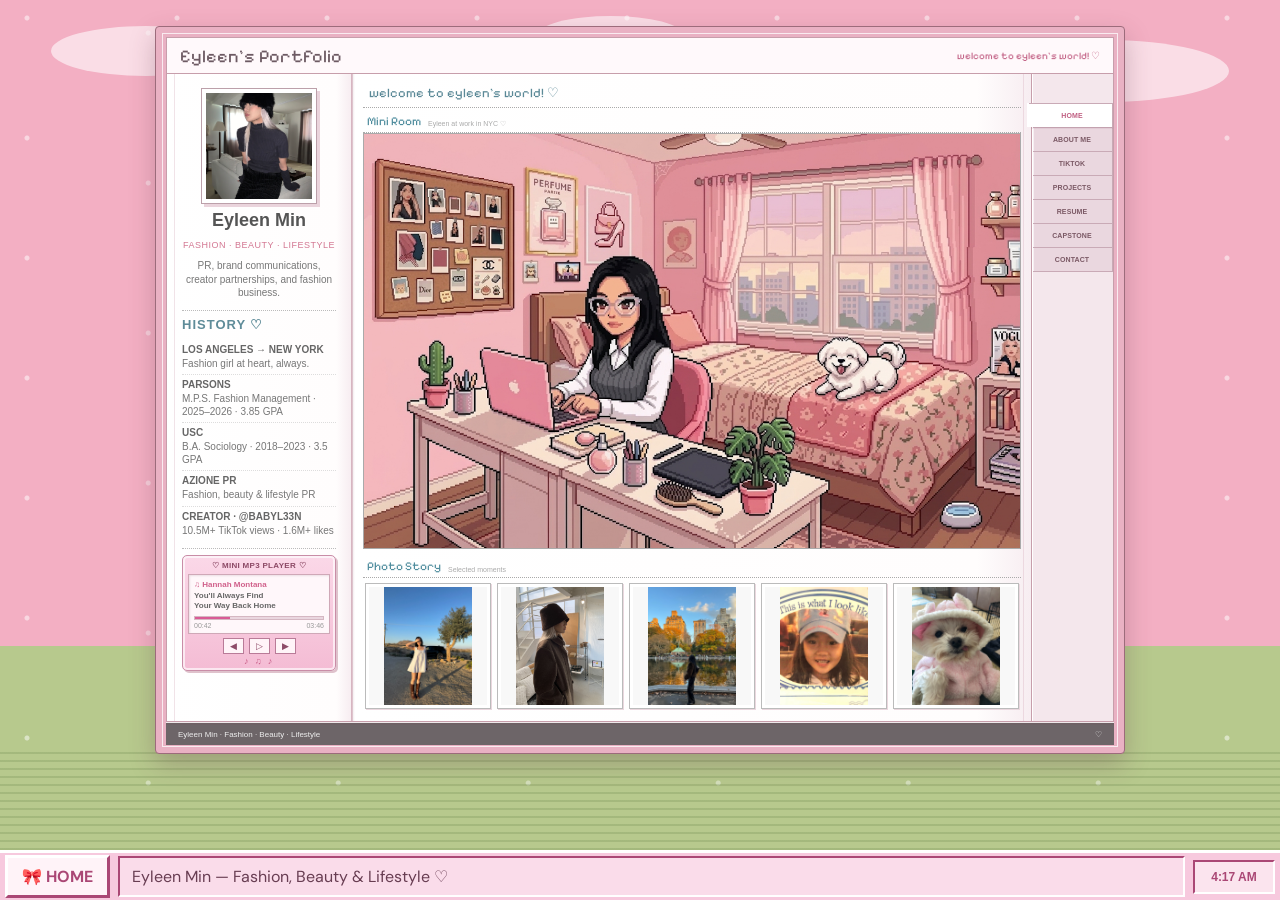
==== commit b76874e4: "Add files via upload" ====
--- a/index.html
+++ b/index.html
@@ -22,7 +22,7 @@
   <main class="mini-home">
     <header class="mini-header">
       <div class="mini-brand">Eyleen's Portfolio</div>
-      <div class="mini-welcome">Welcome to my portfolio ♡</div>
+      <div class="mini-welcome">welcome to eyleen's world! ♡</div>
     </header>
     <div class="mini-layout">
       <aside class="profile-column">
@@ -40,18 +40,23 @@
             <div><b>CREATOR · @BABYL33N</b><span>10.5M+ TikTok views · 1.6M+ likes</span></div>
           </div>
           <div class="music-box">
-            <h2>CURRENTLY LISTENING ♡</h2>
-            <div class="music-player">
-              <span class="music-note">♫</span>
-              <div class="music-info"><b>You'll Always Find Your Way Back Home</b><span>Hannah Montana</span></div>
-              <span class="music-heart">♡</span>
+            <div class="mp3-player" aria-label="Mini MP3 player">
+              <div class="mp3-title">♡ MINI MP3 PLAYER ♡</div>
+              <div class="mp3-screen">
+                <div class="mp3-artist">♫ Hannah Montana</div>
+                <div class="mp3-song">You'll Always Find<br>Your Way Back Home</div>
+                <div class="mp3-progress"><span></span></div>
+                <div class="mp3-time"><span>00:42</span><span>03:46</span></div>
+              </div>
+              <div class="mp3-controls"><button type="button" aria-label="Previous">◀︎</button><button type="button" aria-label="Play">▷</button><button type="button" aria-label="Next">▶︎</button></div>
+              <div class="mp3-notes">♪ ♫ ♪</div>
             </div>
           </div>
         </div>
       </aside>
 
       <section class="center-column">
-        <div class="welcome-title">WELCOME TO EYLEEN'S WORLD!</div>
+        <div class="welcome-title">welcome to eyleen's world! ♡</div>
         <section class="miniroom-section">
           <div class="section-heading"><b>Mini Room</b><span>Eyleen at work in NYC ♡</span></div>
           <div class="miniroom" aria-label="Pixel art room with Eyleen working at a pink laptop overlooking New York City">
--- a/styles.css
+++ b/styles.css
@@ -19,3 +19,53 @@
 @media(max-width:850px){.mini-layout{grid-template-columns:170px minmax(0,1fr) 78px}.side-tabs a{font-size:8px}.photo-thumb{aspect-ratio:1/1}}@media(max-width:700px){.scene{padding-top:20px}.mini-layout{grid-template-columns:1fr}.profile-column{display:none}.side-tabs{display:grid;grid-template-columns:repeat(4,1fr);padding-top:5px}.side-tabs a{border-radius:3px}.mini-welcome{display:none}.card-grid{grid-template-columns:1fr}.page-content{padding:22px}.compact-intro{grid-template-columns:1fr}.about-portrait{max-width:260px;margin:4px auto 0}.school-entry{grid-template-columns:92px 1fr}.school-photo{width:92px;height:92px}.school-photo img{height:59px}.task-title{display:none}}
 
 [data-clock]{min-width:82px;padding:8px 10px;text-align:center;background:rgba(255,255,255,.5);border:2px solid;border-color:var(--dark) #fff #fff var(--dark);font:700 12px Arial,sans-serif;color:var(--dark)}
+
+/* FINAL HOME TIGHTENING + MINI MP3 PLAYER */
+.cyworld-body{overflow:hidden}
+.scene{height:calc(100vh - 50px);min-height:0;padding:26px 0 10px}
+.mini-home{width:min(970px,94vw);max-height:calc(100vh - 86px);padding:10px 10px 8px}
+.mini-header{height:36px}
+.mini-layout{max-height:calc(100vh - 145px);overflow:hidden}
+.profile-column{padding:9px 8px 10px}
+.profile-box{padding:4px 7px}
+.profile-photo{width:116px;height:116px;margin:1px auto 6px}
+.profile-intro{margin:9px 2px 10px;line-height:1.35}
+.history{padding-top:6px}
+.history div{padding:4px 0}
+.history span{line-height:1.25}
+.music-box{margin:7px 0 0;padding-top:6px}
+.mp3-player{padding:5px 5px 4px;background:linear-gradient(#fbd8e8,#f4bcd4);border:1px solid #c98da7;border-radius:5px;box-shadow:inset 0 0 0 2px rgba(255,255,255,.65),2px 2px 0 #dfc2cc}
+.mp3-title{text-align:center;font:700 8px Arial,sans-serif;letter-spacing:.3px;color:#8c4965;margin-bottom:4px}
+.mp3-screen{padding:5px 5px 4px;background:#fff7fa;border:1px solid #cfa8b7;box-shadow:inset 1px 1px 2px rgba(90,45,65,.12)}
+.mp3-artist{font:700 8px Arial,sans-serif;color:#d05f8a;margin-bottom:2px;white-space:nowrap;overflow:hidden;text-overflow:ellipsis}
+.mp3-song{font:700 8px/1.25 Arial,sans-serif;color:#666;min-height:20px}
+.mp3-progress{height:4px;margin:5px 0 2px;background:#ead6df;border:1px solid #d5b7c2}
+.mp3-progress span{display:block;width:27%;height:100%;background:#d95b96}
+.mp3-time{display:flex;justify-content:space-between;font:7px Arial,sans-serif;color:#999}
+.mp3-controls{display:flex;justify-content:center;gap:5px;margin-top:4px}
+.mp3-controls button{width:21px;height:16px;padding:0;border:1px solid #b97b98;background:#fff4f8;color:#8e4b68;font:9px Arial;line-height:12px;cursor:pointer}
+.mp3-controls button:hover{background:#fff;color:#d95b96}
+.mp3-notes{text-align:center;font:9px Georgia,serif;color:#c85d87;letter-spacing:2px;margin-top:2px}
+.center-column{padding:9px 10px 10px}
+.welcome-title{padding:2px 6px 6px;font-size:13px}
+.section-heading{height:25px;padding:2px 4px 4px}
+.section-heading b{font-size:12px}
+.section-heading span{font-size:7px}
+.miniroom{max-height:calc((100vh - 250px) * .64);}
+.miniroom img{width:100%;height:auto;max-height:100%;object-fit:contain}
+.photo-album{margin-top:4px}
+.thumbs{gap:6px;padding:5px 2px 2px}
+.photo-thumb{padding:3px;box-shadow:1px 1px 0 #ead7de}
+.side-tabs{padding-top:29px}
+.side-tabs a{padding:8px 2px;font-size:7px}
+.mini-footer{height:23px}
+@media(max-height:800px) and (min-width:701px){
+  .scene{padding-top:16px}
+  .mini-home{max-height:calc(100vh - 66px)}
+  .mini-layout{max-height:calc(100vh - 120px)}
+  .profile-photo{width:104px;height:104px}
+  .profile-intro{margin:6px 2px 7px}
+  .history div{padding:3px 0}
+  .history span{font-size:9px}
+  .miniroom{max-height:calc((100vh - 220px) * .60)}
+}
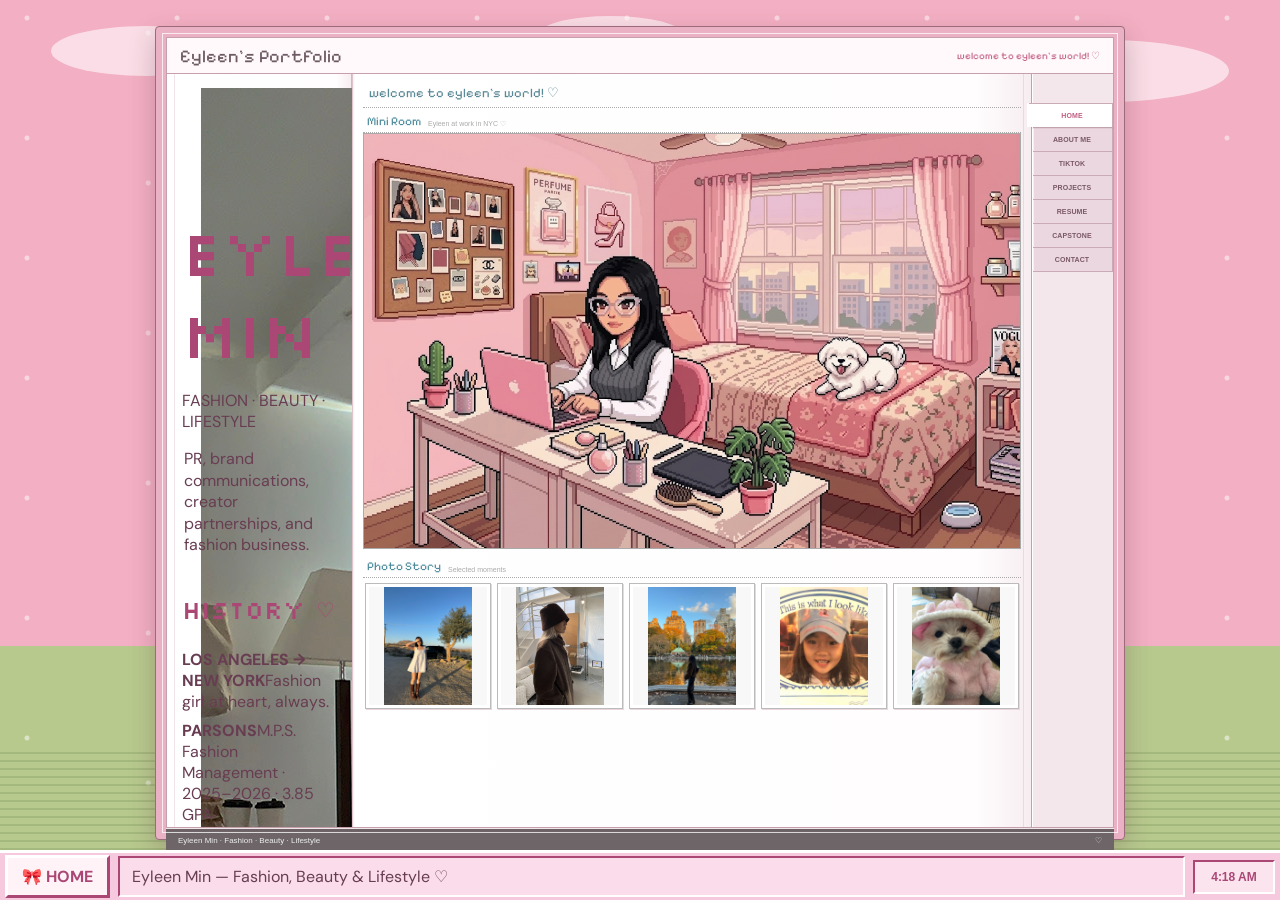
==== commit 6b61f7b9: "Add files via upload" ====
--- a/index.html
+++ b/index.html
@@ -38,19 +38,6 @@
             <div><b>USC</b><span>B.A. Sociology · 2018–2023 · 3.5 GPA</span></div>
             <div><b>AZIONE PR</b><span>Fashion, beauty & lifestyle PR</span></div>
             <div><b>CREATOR · @BABYL33N</b><span>10.5M+ TikTok views · 1.6M+ likes</span></div>
-          </div>
-          <div class="music-box">
-            <div class="mp3-player" aria-label="Mini MP3 player">
-              <div class="mp3-title">♡ MINI MP3 PLAYER ♡</div>
-              <div class="mp3-screen">
-                <div class="mp3-artist">♫ Hannah Montana</div>
-                <div class="mp3-song">You'll Always Find<br>Your Way Back Home</div>
-                <div class="mp3-progress"><span></span></div>
-                <div class="mp3-time"><span>00:42</span><span>03:46</span></div>
-              </div>
-              <div class="mp3-controls"><button type="button" aria-label="Previous">◀︎</button><button type="button" aria-label="Play">▷</button><button type="button" aria-label="Next">▶︎</button></div>
-              <div class="mp3-notes">♪ ♫ ♪</div>
-            </div>
           </div>
         </div>
       </aside>
--- a/styles.css
+++ b/styles.css
@@ -9,7 +9,6 @@
 .mini-home{position:relative;z-index:2;width:970px;max-width:94%;margin:auto;padding:13px 13px 11px;background:#e9b1c3;border:1px solid #9c6b7b;border-radius:4px;box-shadow:0 10px 26px rgba(90,48,65,.28)}.mini-home:before{content:"";position:absolute;inset:6px;border:1px solid rgba(255,255,255,.75);pointer-events:none}.mini-header{height:42px;display:flex;align-items:center;padding:0 13px;background:#fff9fb;border:1px solid #c79eab;border-bottom:0}.mini-brand{font:18px "Pixelify Sans",sans-serif;color:#6d5a63}.mini-welcome{margin-left:auto;font:10px "Pixelify Sans",sans-serif;color:#c15f83}
 .mini-layout{position:relative;display:grid;grid-template-columns:185px minmax(0,1fr) 82px;gap:0;padding:0;background:#fff;border:1px solid #c79eab;box-shadow:0 3px 0 rgba(113,68,83,.12)}
 .profile-column,.center-column{position:relative;background:linear-gradient(90deg,#fff 0,#fffdfd 92%,#f7edf1 100%);border:0;border-radius:0}.profile-column{padding:13px 10px 18px;border-right:1px solid #d7b5c1}.center-column{padding:13px 12px 18px;border-left:1px solid #ead5dc}.profile-column:before,.center-column:before{content:"";position:absolute;top:0;bottom:0;width:1px;background:rgba(214,174,189,.35);pointer-events:none}.profile-column:before{left:7px}.center-column:before{right:7px}
-.profile-box{padding:5px 9px}.profile-photo{width:126px;height:126px;margin:2px auto 8px;padding:4px;background:#fff;border:1px solid #bca0aa;box-shadow:3px 3px 0 #ead4dc}.profile-photo img{width:100%;height:100%;object-fit:cover}.profile-box h1{text-align:center;font:18px Arial,sans-serif;font-weight:700;color:#555;margin:3px 0}.profile-role{text-align:center;font:9px Arial;color:#d37792;letter-spacing:.5px}.profile-intro{font:10px/1.55 Arial;color:#777;text-align:center;margin:14px 3px 16px}.history{border-top:1px dotted #bbb;padding-top:9px}.history h2{font:13px Arial,sans-serif;font-weight:700;letter-spacing:1px;color:#5f8c99;margin:0 0 8px}.history div{padding:6px 0;border-bottom:1px dotted #ddd}.history div:last-child{border-bottom:0}.history b{display:block;font:10px/1.2 Arial,sans-serif;font-weight:700;color:#666}.history span{display:block;font:10px/1.45 Arial,sans-serif;color:#777;margin-top:2px}.music-box{margin:12px 0 0;padding-top:9px;border-top:1px dotted #bbb}.music-box h2{font:11px Arial,sans-serif;font-weight:700;letter-spacing:.7px;color:#5f8c99;margin:0 0 7px}.music-player{display:flex;align-items:center;gap:6px;padding:7px 6px;background:#fff5f9;border:1px solid #e4c5d1;box-shadow:2px 2px 0 #ead7de}.music-note{font:16px Georgia,serif;color:#d95b96;line-height:1}.music-info{min-width:0;flex:1}.music-info b{display:block;white-space:nowrap;overflow:hidden;text-overflow:ellipsis;font:700 9px Arial,sans-serif;color:#666}.music-info span{display:block;white-space:nowrap;overflow:hidden;text-overflow:ellipsis;font:9px Arial,sans-serif;color:#999;margin-top:2px}.music-heart{font:12px Arial,sans-serif;color:#d95b96}
 .center-column{min-width:0}.center-column:after{content:"";position:absolute;left:-1px;top:0;bottom:0;width:3px;background:linear-gradient(90deg,rgba(156,105,123,.18),transparent);pointer-events:none}.welcome-title{font:14px "Pixelify Sans",sans-serif;color:#5b8997;padding:3px 7px 9px;border-bottom:1px dotted #aaa}.section-heading{height:31px;display:flex;align-items:end;padding:4px 4px 5px;border-bottom:1px dotted #aaa;color:#4e8c9d}.section-heading b{font:14px "Pixelify Sans",sans-serif}.section-heading span{font:8px Arial;color:#aaa;margin-left:7px}.miniroom{position:relative;overflow:hidden;border:1px solid #aaa;background:#f8e5ed;box-shadow:inset 0 0 0 3px #fff}.miniroom img{display:block;width:100%;height:auto}.photo-album{margin-top:6px}.thumbs{display:flex;gap:8px;padding:8px 3px 3px}.photo-thumb{flex:1;aspect-ratio:1/1;border:1px solid #bbb;padding:4px;background:#fff;display:flex;align-items:center;justify-content:center;overflow:hidden;cursor:pointer;box-shadow:2px 2px 0 #ead7de}.photo-thumb img{display:block;width:100%;height:100%;object-fit:contain;background:#f8f8f8}.photo-thumb:hover{box-shadow:0 0 0 2px #e99ab5}.photo-modal{display:none;position:fixed;inset:0;z-index:10000;background:rgba(60,35,45,.55);align-items:center;justify-content:center;padding:30px}.photo-modal.open{display:flex}.photo-modal img{max-width:min(900px,90vw);max-height:88vh;width:auto;height:auto;object-fit:contain;background:#fff;padding:10px;border:2px solid #fff;box-shadow:8px 8px 0 rgba(90,45,65,.25)}.photo-modal-close{position:absolute;right:28px;top:22px;border:0;background:#fff;color:#8c4764;width:34px;height:34px;font:26px Arial;cursor:pointer}
 .side-tabs{position:relative;display:flex;flex-direction:column;align-self:stretch;padding-top:36px;background:#f4e7ec;border-left:1px solid #c79eab}.side-tabs:before{content:"";position:absolute;top:0;bottom:0;left:0;width:1px;background:#fff}.side-tabs a{margin:0;border:1px solid #c9aab6;border-left:0;border-bottom:0;background:#ead7df;color:#7b5965;text-align:center;padding:11px 2px;font:bold 8px Arial;letter-spacing:.1px;writing-mode:horizontal-tb;box-shadow:inset 2px 0 0 rgba(255,255,255,.6)}.side-tabs a:last-child{border-bottom:1px solid #c9aab6}.side-tabs a.selected,.side-tabs a:hover{background:#fff;color:#c05f82;margin-left:-3px;padding-left:5px;box-shadow:-2px 0 0 #fff,2px 2px 0 rgba(122,73,92,.08);z-index:2}
 .mini-footer{height:27px;background:#6d6568;color:#eee;display:flex;justify-content:space-between;align-items:center;padding:0 12px;font:8px Arial;border-top:1px solid #fff}
@@ -20,7 +19,6 @@
 
 [data-clock]{min-width:82px;padding:8px 10px;text-align:center;background:rgba(255,255,255,.5);border:2px solid;border-color:var(--dark) #fff #fff var(--dark);font:700 12px Arial,sans-serif;color:var(--dark)}
 
-/* FINAL HOME TIGHTENING + MINI MP3 PLAYER */
 .cyworld-body{overflow:hidden}
 .scene{height:calc(100vh - 50px);min-height:0;padding:26px 0 10px}
 .mini-home{width:min(970px,94vw);max-height:calc(100vh - 86px);padding:10px 10px 8px}
@@ -33,19 +31,6 @@
 .history{padding-top:6px}
 .history div{padding:4px 0}
 .history span{line-height:1.25}
-.music-box{margin:7px 0 0;padding-top:6px}
-.mp3-player{padding:5px 5px 4px;background:linear-gradient(#fbd8e8,#f4bcd4);border:1px solid #c98da7;border-radius:5px;box-shadow:inset 0 0 0 2px rgba(255,255,255,.65),2px 2px 0 #dfc2cc}
-.mp3-title{text-align:center;font:700 8px Arial,sans-serif;letter-spacing:.3px;color:#8c4965;margin-bottom:4px}
-.mp3-screen{padding:5px 5px 4px;background:#fff7fa;border:1px solid #cfa8b7;box-shadow:inset 1px 1px 2px rgba(90,45,65,.12)}
-.mp3-artist{font:700 8px Arial,sans-serif;color:#d05f8a;margin-bottom:2px;white-space:nowrap;overflow:hidden;text-overflow:ellipsis}
-.mp3-song{font:700 8px/1.25 Arial,sans-serif;color:#666;min-height:20px}
-.mp3-progress{height:4px;margin:5px 0 2px;background:#ead6df;border:1px solid #d5b7c2}
-.mp3-progress span{display:block;width:27%;height:100%;background:#d95b96}
-.mp3-time{display:flex;justify-content:space-between;font:7px Arial,sans-serif;color:#999}
-.mp3-controls{display:flex;justify-content:center;gap:5px;margin-top:4px}
-.mp3-controls button{width:21px;height:16px;padding:0;border:1px solid #b97b98;background:#fff4f8;color:#8e4b68;font:9px Arial;line-height:12px;cursor:pointer}
-.mp3-controls button:hover{background:#fff;color:#d95b96}
-.mp3-notes{text-align:center;font:9px Georgia,serif;color:#c85d87;letter-spacing:2px;margin-top:2px}
 .center-column{padding:9px 10px 10px}
 .welcome-title{padding:2px 6px 6px;font-size:13px}
 .section-heading{height:25px;padding:2px 4px 4px}
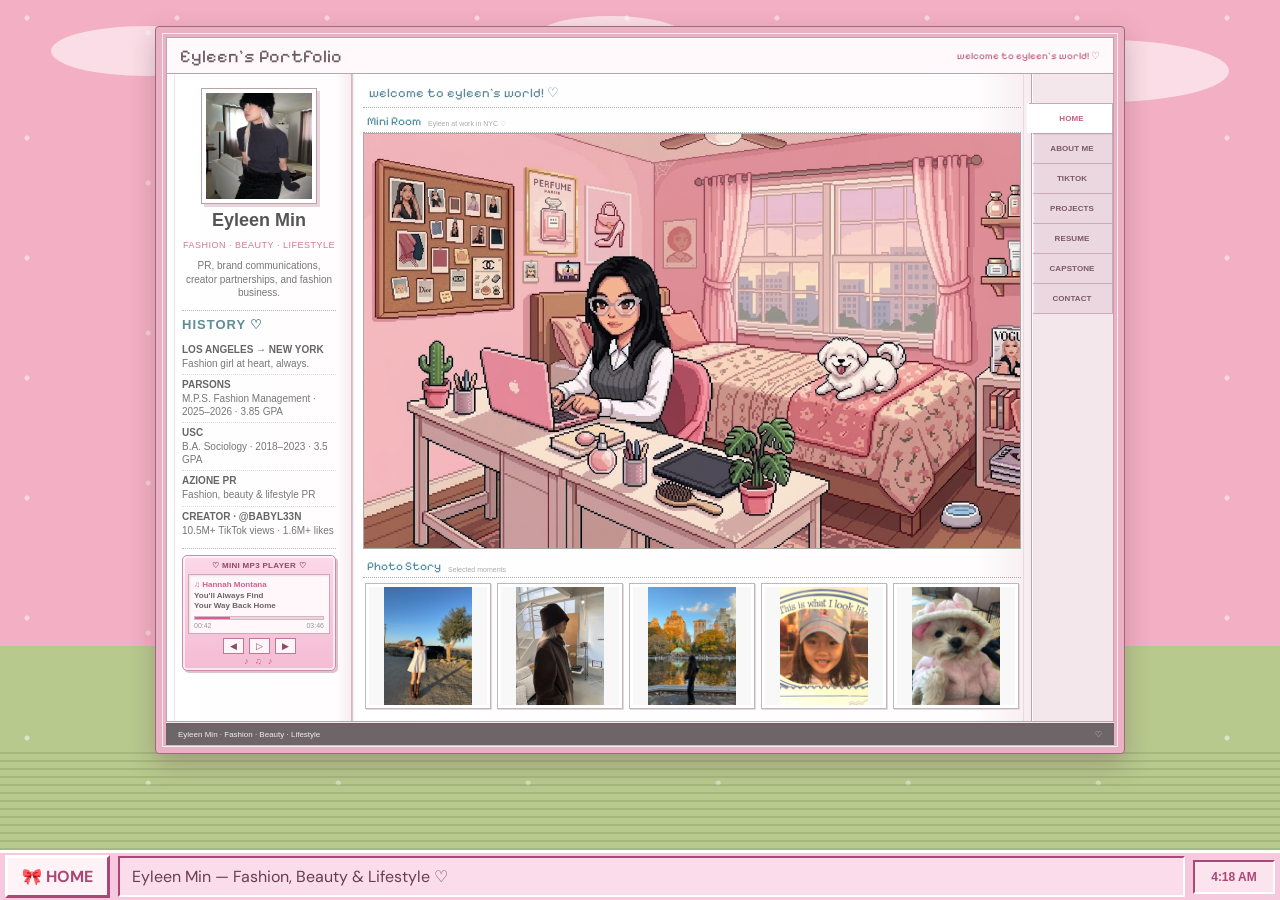
==== commit c69bb5da: "Add files via upload" ====
--- a/index.html
+++ b/index.html
@@ -38,6 +38,19 @@
             <div><b>USC</b><span>B.A. Sociology · 2018–2023 · 3.5 GPA</span></div>
             <div><b>AZIONE PR</b><span>Fashion, beauty & lifestyle PR</span></div>
             <div><b>CREATOR · @BABYL33N</b><span>10.5M+ TikTok views · 1.6M+ likes</span></div>
+          </div>
+          <div class="music-box">
+            <div class="mp3-player" aria-label="Mini MP3 player">
+              <div class="mp3-title">♡ MINI MP3 PLAYER ♡</div>
+              <div class="mp3-screen">
+                <div class="mp3-artist">♫ Hannah Montana</div>
+                <div class="mp3-song">You'll Always Find<br>Your Way Back Home</div>
+                <div class="mp3-progress"><span></span></div>
+                <div class="mp3-time"><span>00:42</span><span>03:46</span></div>
+              </div>
+              <div class="mp3-controls"><button type="button" aria-label="Previous">◀︎</button><button type="button" aria-label="Play">▷</button><button type="button" aria-label="Next">▶︎</button></div>
+              <div class="mp3-notes">♪ ♫ ♪</div>
+            </div>
           </div>
         </div>
       </aside>
--- a/styles.css
+++ b/styles.css
@@ -9,16 +9,18 @@
 .mini-home{position:relative;z-index:2;width:970px;max-width:94%;margin:auto;padding:13px 13px 11px;background:#e9b1c3;border:1px solid #9c6b7b;border-radius:4px;box-shadow:0 10px 26px rgba(90,48,65,.28)}.mini-home:before{content:"";position:absolute;inset:6px;border:1px solid rgba(255,255,255,.75);pointer-events:none}.mini-header{height:42px;display:flex;align-items:center;padding:0 13px;background:#fff9fb;border:1px solid #c79eab;border-bottom:0}.mini-brand{font:18px "Pixelify Sans",sans-serif;color:#6d5a63}.mini-welcome{margin-left:auto;font:10px "Pixelify Sans",sans-serif;color:#c15f83}
 .mini-layout{position:relative;display:grid;grid-template-columns:185px minmax(0,1fr) 82px;gap:0;padding:0;background:#fff;border:1px solid #c79eab;box-shadow:0 3px 0 rgba(113,68,83,.12)}
 .profile-column,.center-column{position:relative;background:linear-gradient(90deg,#fff 0,#fffdfd 92%,#f7edf1 100%);border:0;border-radius:0}.profile-column{padding:13px 10px 18px;border-right:1px solid #d7b5c1}.center-column{padding:13px 12px 18px;border-left:1px solid #ead5dc}.profile-column:before,.center-column:before{content:"";position:absolute;top:0;bottom:0;width:1px;background:rgba(214,174,189,.35);pointer-events:none}.profile-column:before{left:7px}.center-column:before{right:7px}
+.profile-box{padding:5px 9px}.profile-photo{width:126px;height:126px;margin:2px auto 8px;padding:4px;background:#fff;border:1px solid #bca0aa;box-shadow:3px 3px 0 #ead4dc}.profile-photo img{width:100%;height:100%;object-fit:cover}.profile-box h1{text-align:center;font:18px Arial,sans-serif;font-weight:700;color:#555;margin:3px 0}.profile-role{text-align:center;font:9px Arial;color:#d37792;letter-spacing:.5px}.profile-intro{font:10px/1.55 Arial;color:#777;text-align:center;margin:14px 3px 16px}.history{border-top:1px dotted #bbb;padding-top:9px}.history h2{font:13px Arial,sans-serif;font-weight:700;letter-spacing:1px;color:#5f8c99;margin:0 0 8px}.history div{padding:6px 0;border-bottom:1px dotted #ddd}.history div:last-child{border-bottom:0}.history b{display:block;font:10px/1.2 Arial,sans-serif;font-weight:700;color:#666}.history span{display:block;font:10px/1.45 Arial,sans-serif;color:#777;margin-top:2px}.music-box{margin:12px 0 0;padding-top:9px;border-top:1px dotted #bbb}.music-box h2{font:11px Arial,sans-serif;font-weight:700;letter-spacing:.7px;color:#5f8c99;margin:0 0 7px}.music-player{display:flex;align-items:center;gap:6px;padding:7px 6px;background:#fff5f9;border:1px solid #e4c5d1;box-shadow:2px 2px 0 #ead7de}.music-note{font:16px Georgia,serif;color:#d95b96;line-height:1}.music-info{min-width:0;flex:1}.music-info b{display:block;white-space:nowrap;overflow:hidden;text-overflow:ellipsis;font:700 9px Arial,sans-serif;color:#666}.music-info span{display:block;white-space:nowrap;overflow:hidden;text-overflow:ellipsis;font:9px Arial,sans-serif;color:#999;margin-top:2px}.music-heart{font:12px Arial,sans-serif;color:#d95b96}
 .center-column{min-width:0}.center-column:after{content:"";position:absolute;left:-1px;top:0;bottom:0;width:3px;background:linear-gradient(90deg,rgba(156,105,123,.18),transparent);pointer-events:none}.welcome-title{font:14px "Pixelify Sans",sans-serif;color:#5b8997;padding:3px 7px 9px;border-bottom:1px dotted #aaa}.section-heading{height:31px;display:flex;align-items:end;padding:4px 4px 5px;border-bottom:1px dotted #aaa;color:#4e8c9d}.section-heading b{font:14px "Pixelify Sans",sans-serif}.section-heading span{font:8px Arial;color:#aaa;margin-left:7px}.miniroom{position:relative;overflow:hidden;border:1px solid #aaa;background:#f8e5ed;box-shadow:inset 0 0 0 3px #fff}.miniroom img{display:block;width:100%;height:auto}.photo-album{margin-top:6px}.thumbs{display:flex;gap:8px;padding:8px 3px 3px}.photo-thumb{flex:1;aspect-ratio:1/1;border:1px solid #bbb;padding:4px;background:#fff;display:flex;align-items:center;justify-content:center;overflow:hidden;cursor:pointer;box-shadow:2px 2px 0 #ead7de}.photo-thumb img{display:block;width:100%;height:100%;object-fit:contain;background:#f8f8f8}.photo-thumb:hover{box-shadow:0 0 0 2px #e99ab5}.photo-modal{display:none;position:fixed;inset:0;z-index:10000;background:rgba(60,35,45,.55);align-items:center;justify-content:center;padding:30px}.photo-modal.open{display:flex}.photo-modal img{max-width:min(900px,90vw);max-height:88vh;width:auto;height:auto;object-fit:contain;background:#fff;padding:10px;border:2px solid #fff;box-shadow:8px 8px 0 rgba(90,45,65,.25)}.photo-modal-close{position:absolute;right:28px;top:22px;border:0;background:#fff;color:#8c4764;width:34px;height:34px;font:26px Arial;cursor:pointer}
 .side-tabs{position:relative;display:flex;flex-direction:column;align-self:stretch;padding-top:36px;background:#f4e7ec;border-left:1px solid #c79eab}.side-tabs:before{content:"";position:absolute;top:0;bottom:0;left:0;width:1px;background:#fff}.side-tabs a{margin:0;border:1px solid #c9aab6;border-left:0;border-bottom:0;background:#ead7df;color:#7b5965;text-align:center;padding:11px 2px;font:bold 8px Arial;letter-spacing:.1px;writing-mode:horizontal-tb;box-shadow:inset 2px 0 0 rgba(255,255,255,.6)}.side-tabs a:last-child{border-bottom:1px solid #c9aab6}.side-tabs a.selected,.side-tabs a:hover{background:#fff;color:#c05f82;margin-left:-3px;padding-left:5px;box-shadow:-2px 0 0 #fff,2px 2px 0 rgba(122,73,92,.08);z-index:2}
 .mini-footer{height:27px;background:#6d6568;color:#eee;display:flex;justify-content:space-between;align-items:center;padding:0 12px;font:8px Arial;border-top:1px solid #fff}
 @media(max-width:850px){.mini-layout{grid-template-columns:170px minmax(0,1fr) 74px}.side-tabs a{font-size:8px}.photo-thumb{aspect-ratio:1/1}}@media(max-width:700px){.scene{padding-top:20px}.mini-layout{grid-template-columns:1fr}.profile-column{display:none}.side-tabs{display:grid;grid-template-columns:repeat(4,1fr);padding-top:5px}.side-tabs a{border-radius:3px}.mini-welcome{display:none}.card-grid{grid-template-columns:1fr}.page-content{padding:22px}.compact-intro{grid-template-columns:1fr}.about-portrait{max-width:260px;margin:4px auto 0}.school-entry{grid-template-columns:92px 1fr}.school-photo{width:92px;height:92px}.school-photo img{height:59px}.task-title{display:none}}
 /* CLEAN INNER PAGES: same cleaner version as the previous portfolio */
 body:not(.cyworld-body){background:radial-gradient(circle,rgba(255,255,255,.7) 1px,transparent 2px) 0 0/28px 28px,linear-gradient(135deg,#fff0f7,#f5c3db 55%,#e99ac0);cursor:url("heart-cursor-large.png") 6 4,auto}.titlebar{display:flex;align-items:center;justify-content:space-between;height:36px;padding:5px 10px;color:#fff;font-weight:700;background:linear-gradient(90deg,#a63f70,#eb8ab7);font-family:"Silkscreen",monospace;font-size:11px}.retro{background:var(--pink);border:3px solid;border-color:#fff var(--dark) var(--dark) #fff;box-shadow:10px 10px 0 var(--shadow);padding:5px}.button{display:inline-block;padding:9px 14px;color:#fff;background:var(--dark);border:2px solid;border-color:#ffdceb #71304f #71304f #ffdceb;text-decoration:none;font-weight:700}.close{color:var(--ink);background:var(--pale);border:2px solid;border-color:#fff var(--dark) var(--dark) #fff;padding:2px 8px}.site-header{display:flex;align-items:center;justify-content:space-between;padding:18px 28px}.brand{color:var(--dark);font-family:"Silkscreen",monospace;font-size:24px;text-decoration:none;text-shadow:2px 2px #fff}.home-link{color:var(--dark);font-weight:700;font-family:"Pixelify Sans",sans-serif}.page{width:min(1000px,92vw);margin:20px auto 90px}.page-window{min-height:560px}.page-content{padding:34px;background:rgba(255,255,255,.9);border:2px solid;border-color:var(--dark) #fff #fff var(--dark)}h1,h2{color:var(--dark);font-family:"Silkscreen",monospace;font-weight:400}h1{font-size:clamp(34px,6vw,64px);margin:0 0 15px}h2{font-size:25px}.lead{max-width:720px;font:500 17px/1.7 "DM Sans",Arial,sans-serif}.card-grid{display:grid;grid-template-columns:repeat(2,minmax(0,1fr));gap:22px;margin-top:28px}.card{padding:20px;background:#fff;border:2px solid #edb2ce;border-left:6px solid var(--mid);box-shadow:4px 4px 0 #f1bfd6}.card p{font:16px/1.6 "DM Sans",Arial,sans-serif}.placeholder{display:grid;place-items:center;min-height:220px;margin-bottom:16px;color:#9a5874;background:repeating-linear-gradient(45deg,#fff5f9,#fff5f9 10px,#fbe4ef 10px,#fbe4ef 20px);border:2px dashed var(--mid);text-align:center;padding:18px}.contact-list{display:grid;gap:18px;margin-top:28px}.contact-item{padding:20px;color:var(--ink);background:#fff;border:2px solid #edb2ce;text-decoration:none;font-weight:700}.contact-item:hover{transform:translate(-3px,-3px);box-shadow:6px 6px 0 var(--mid)}.taskbar{position:fixed;left:0;right:0;bottom:0;z-index:9999;display:flex;align-items:center;height:50px;gap:8px;padding:5px;background:var(--pink);border-top:3px solid #fff}.start{padding:8px 14px;background:var(--pale);border:3px solid;border-color:#fff var(--dark) var(--dark) #fff;font-weight:700;text-decoration:none;color:var(--dark)}.task-title{flex:1;padding:8px 12px;background:rgba(255,255,255,.35);border:2px solid;border-color:var(--dark) #fff #fff var(--dark)}.graph-paper{background-color:#fff9fc;background-image:linear-gradient(rgba(215,126,166,.17) 1px,transparent 1px),linear-gradient(90deg,rgba(215,126,166,.17) 1px,transparent 1px);background-size:24px 24px}.project-grid{align-items:stretch}.project-card{display:flex;flex-direction:column;border-left:2px solid #edb2ce;padding:14px 14px 22px;box-shadow:6px 6px 0 #f1bfd6}.project-card h2{font-size:27px;margin:10px 0 0}.project-card p{flex:1;margin:9px 0 17px}.deck-cover{display:block;width:100%;aspect-ratio:16/9;object-fit:cover;background:#efe5ea;border:1px solid #e6bbcf}.content-video{width:100%;display:block;border:1px solid #edb2ce;background:#000}.about-heading{text-align:center;max-width:760px;margin:0 auto 25px}.about-heading .eyebrow{font-family:"Pixelify Sans",sans-serif;color:var(--hot);letter-spacing:2px;font-size:13px;margin:0 0 7px}.about-heading h1{margin-bottom:10px}.compact-intro{align-items:start;display:grid;grid-template-columns:minmax(0,1fr) 225px;gap:30px;margin-top:4px}.compact-intro .about-intro-copy p{font:500 16px/1.65 "DM Sans",Arial,sans-serif;margin:0 0 13px}.about-portrait{margin:0;padding:9px 9px 28px;background:#fff;box-shadow:7px 8px 0 #e8acc8;transform:rotate(2deg)}.about-portrait img{display:block;width:100%;height:210px;object-fit:cover}.about-portrait figcaption{text-align:center;margin-top:7px;font-family:"Pixelify Sans",sans-serif;font-size:11px;color:#98506f}.stripe-divider{height:15px;margin:30px 0 24px;background:repeating-linear-gradient(90deg,#f58fbc 0,#f58fbc 26px,#fff 26px,#fff 52px);border:2px solid #fff;box-shadow:0 3px 0 #e8acc8}.about-cards{margin-top:0}.about-card{position:relative;overflow:hidden;min-height:300px;border-left:3px solid var(--mid);padding:24px}.about-card:before{content:"";position:absolute;top:0;right:0;width:70px;height:9px;background:repeating-linear-gradient(90deg,#f58fbc 0,#f58fbc 14px,#fff 14px,#fff 28px)}.card-kicker{font-family:"Pixelify Sans",sans-serif;color:var(--hot);font-size:12px;letter-spacing:1px;margin-bottom:8px}.about-card h2{margin:0 0 18px;font-size:24px}.about-card p{margin:8px 0}.about-card strong{color:var(--dark)}.education-stack{display:grid;gap:22px;padding:2px 8px 4px 4px}.school-entry{display:grid;grid-template-columns:112px 1fr;gap:17px;align-items:center}.school-photo{position:relative;width:112px;height:105px;padding:9px 9px 23px;background:#fff;border:1px solid #ead2dc;box-shadow:4px 5px 0 #edb2ce;transform:rotate(-4deg)}.school-parsons .school-photo{transform:rotate(4deg);box-shadow:-3px 5px 0 #edb2ce}.school-photo:before{content:"";position:absolute;top:-5px;left:30px;width:48px;height:12px;background:rgba(248,190,214,.78);transform:rotate(-3deg)}.school-photo img{display:block;width:100%;height:72px;object-fit:contain}.school-photo img[src*="usc-mark"]{background:#ffcc00;padding:6px}.school-photo span{position:absolute;left:0;right:0;bottom:5px;text-align:center;font:600 9px/1 "Pixelify Sans",sans-serif;color:#98506f}.school-copy h3{font-size:16px;line-height:1.2;margin:0 0 5px}.school-copy p{font-size:14px!important;font-weight:600;margin:0 0 3px!important;line-height:1.35!important}.school-copy span{font-size:11px;color:#98506f}.why-me{background:linear-gradient(135deg,#fff,#fff4f9)}.why-line{font-family:"Silkscreen",monospace!important;color:var(--hot)!important;font-size:13px!important;line-height:1.7!important;margin-top:18px!important}.about-footer{max-width:700px;margin:28px auto 0;text-align:center}.about-footer h2{font-size:21px;margin-bottom:8px}.about-footer p{line-height:1.7;margin:0}.bottom-stripe{margin-top:30px;margin-bottom:18px}
-@media(max-width:850px){.mini-layout{grid-template-columns:170px minmax(0,1fr) 78px}.side-tabs a{font-size:8px}.photo-thumb{aspect-ratio:1/1}}@media(max-width:700px){.scene{padding-top:20px}.mini-layout{grid-template-columns:1fr}.profile-column{display:none}.side-tabs{display:grid;grid-template-columns:repeat(4,1fr);padding-top:5px}.side-tabs a{border-radius:3px}.mini-welcome{display:none}.card-grid{grid-template-columns:1fr}.page-content{padding:22px}.compact-intro{grid-template-columns:1fr}.about-portrait{max-width:260px;margin:4px auto 0}.school-entry{grid-template-columns:92px 1fr}.school-photo{width:92px;height:92px}.school-photo img{height:59px}.task-title{display:none}}
+@media(max-width:850px){.mini-layout{grid-template-columns:170px minmax(0,1fr) 82px}.side-tabs a{font-size:8px}.photo-thumb{aspect-ratio:1/1}}@media(max-width:700px){.scene{padding-top:20px}.mini-layout{grid-template-columns:1fr}.profile-column{display:none}.side-tabs{display:grid;grid-template-columns:repeat(4,1fr);padding-top:5px}.side-tabs a{border-radius:3px}.mini-welcome{display:none}.card-grid{grid-template-columns:1fr}.page-content{padding:22px}.compact-intro{grid-template-columns:1fr}.about-portrait{max-width:260px;margin:4px auto 0}.school-entry{grid-template-columns:92px 1fr}.school-photo{width:92px;height:92px}.school-photo img{height:59px}.task-title{display:none}}
 
 [data-clock]{min-width:82px;padding:8px 10px;text-align:center;background:rgba(255,255,255,.5);border:2px solid;border-color:var(--dark) #fff #fff var(--dark);font:700 12px Arial,sans-serif;color:var(--dark)}
 
+/* FINAL HOME TIGHTENING + MINI MP3 PLAYER */
 .cyworld-body{overflow:hidden}
 .scene{height:calc(100vh - 50px);min-height:0;padding:26px 0 10px}
 .mini-home{width:min(970px,94vw);max-height:calc(100vh - 86px);padding:10px 10px 8px}
@@ -31,6 +33,19 @@
 .history{padding-top:6px}
 .history div{padding:4px 0}
 .history span{line-height:1.25}
+.music-box{margin:7px 0 0;padding-top:6px}
+.mp3-player{padding:5px 5px 4px;background:linear-gradient(#fbd8e8,#f4bcd4);border:1px solid #c98da7;border-radius:5px;box-shadow:inset 0 0 0 2px rgba(255,255,255,.65),2px 2px 0 #dfc2cc}
+.mp3-title{text-align:center;font:700 8px Arial,sans-serif;letter-spacing:.3px;color:#8c4965;margin-bottom:4px}
+.mp3-screen{padding:5px 5px 4px;background:#fff7fa;border:1px solid #cfa8b7;box-shadow:inset 1px 1px 2px rgba(90,45,65,.12)}
+.mp3-artist{font:700 8px Arial,sans-serif;color:#d05f8a;margin-bottom:2px;white-space:nowrap;overflow:hidden;text-overflow:ellipsis}
+.mp3-song{font:700 8px/1.25 Arial,sans-serif;color:#666;min-height:20px}
+.mp3-progress{height:4px;margin:5px 0 2px;background:#ead6df;border:1px solid #d5b7c2}
+.mp3-progress span{display:block;width:27%;height:100%;background:#d95b96}
+.mp3-time{display:flex;justify-content:space-between;font:7px Arial,sans-serif;color:#999}
+.mp3-controls{display:flex;justify-content:center;gap:5px;margin-top:4px}
+.mp3-controls button{width:21px;height:16px;padding:0;border:1px solid #b97b98;background:#fff4f8;color:#8e4b68;font:9px Arial;line-height:12px;cursor:pointer}
+.mp3-controls button:hover{background:#fff;color:#d95b96}
+.mp3-notes{text-align:center;font:9px Georgia,serif;color:#c85d87;letter-spacing:2px;margin-top:2px}
 .center-column{padding:9px 10px 10px}
 .welcome-title{padding:2px 6px 6px;font-size:13px}
 .section-heading{height:25px;padding:2px 4px 4px}
@@ -42,7 +57,7 @@
 .thumbs{gap:6px;padding:5px 2px 2px}
 .photo-thumb{padding:3px;box-shadow:1px 1px 0 #ead7de}
 .side-tabs{padding-top:29px}
-.side-tabs a{padding:8px 2px;font-size:7px}
+.side-tabs a{padding:10px 3px;font-size:8px}
 .mini-footer{height:23px}
 @media(max-height:800px) and (min-width:701px){
   .scene{padding-top:16px}
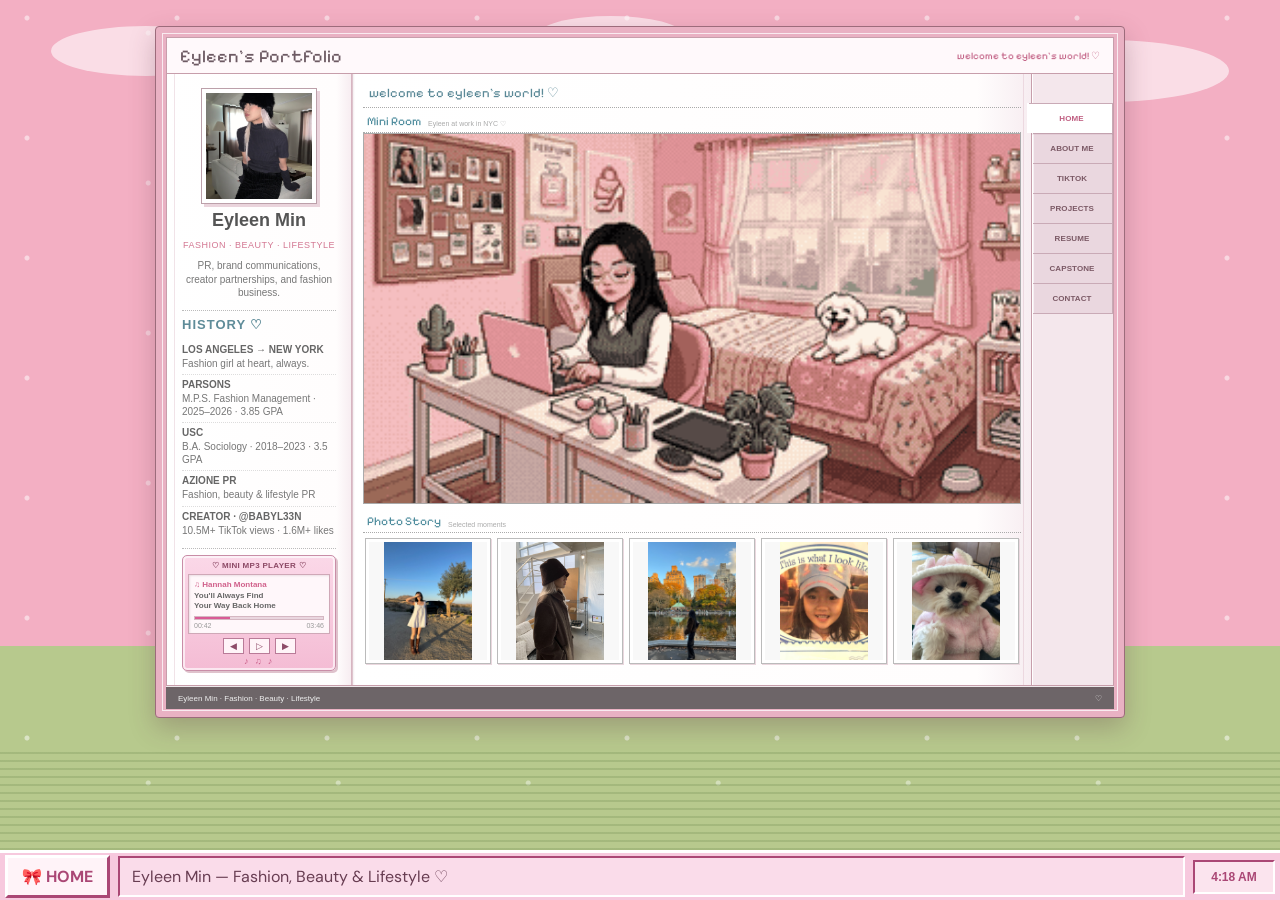
==== commit 97caf0a9: "Use animated Mini Room GIF on homepage" ====
--- a/index.html
+++ b/index.html
@@ -60,7 +60,7 @@
         <section class="miniroom-section">
           <div class="section-heading"><b>Mini Room</b><span>Eyleen at work in NYC ♡</span></div>
           <div class="miniroom" aria-label="Pixel art room with Eyleen working at a pink laptop overlooking New York City">
-            <img src="eyleen-miniroom.png" alt="Pixel art of Eyleen working at a pink laptop in a pink bedroom overlooking New York City">
+            <img src="eyleen-miniroom-small.gif" alt="Animated room of Eyleen working at a pink laptop in a pink bedroom overlooking New York City">
           </div>
         </section>
 
